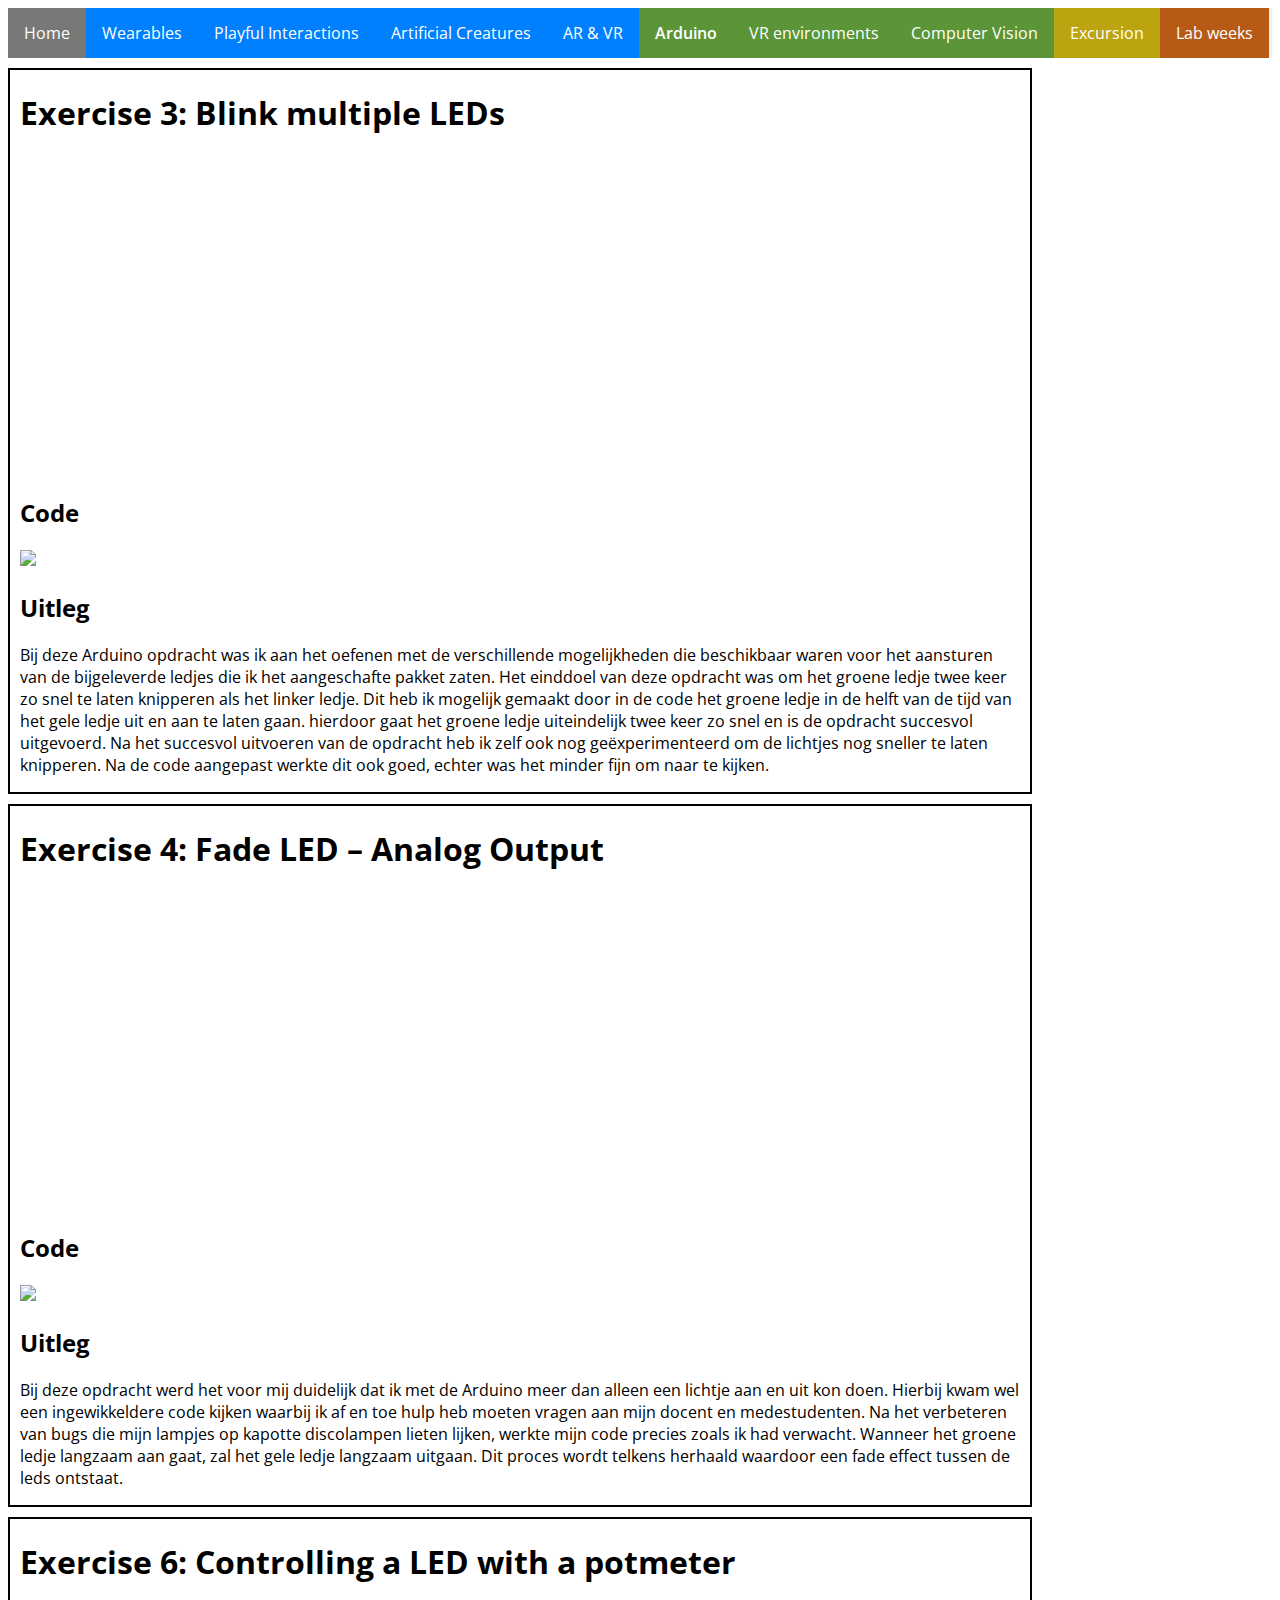
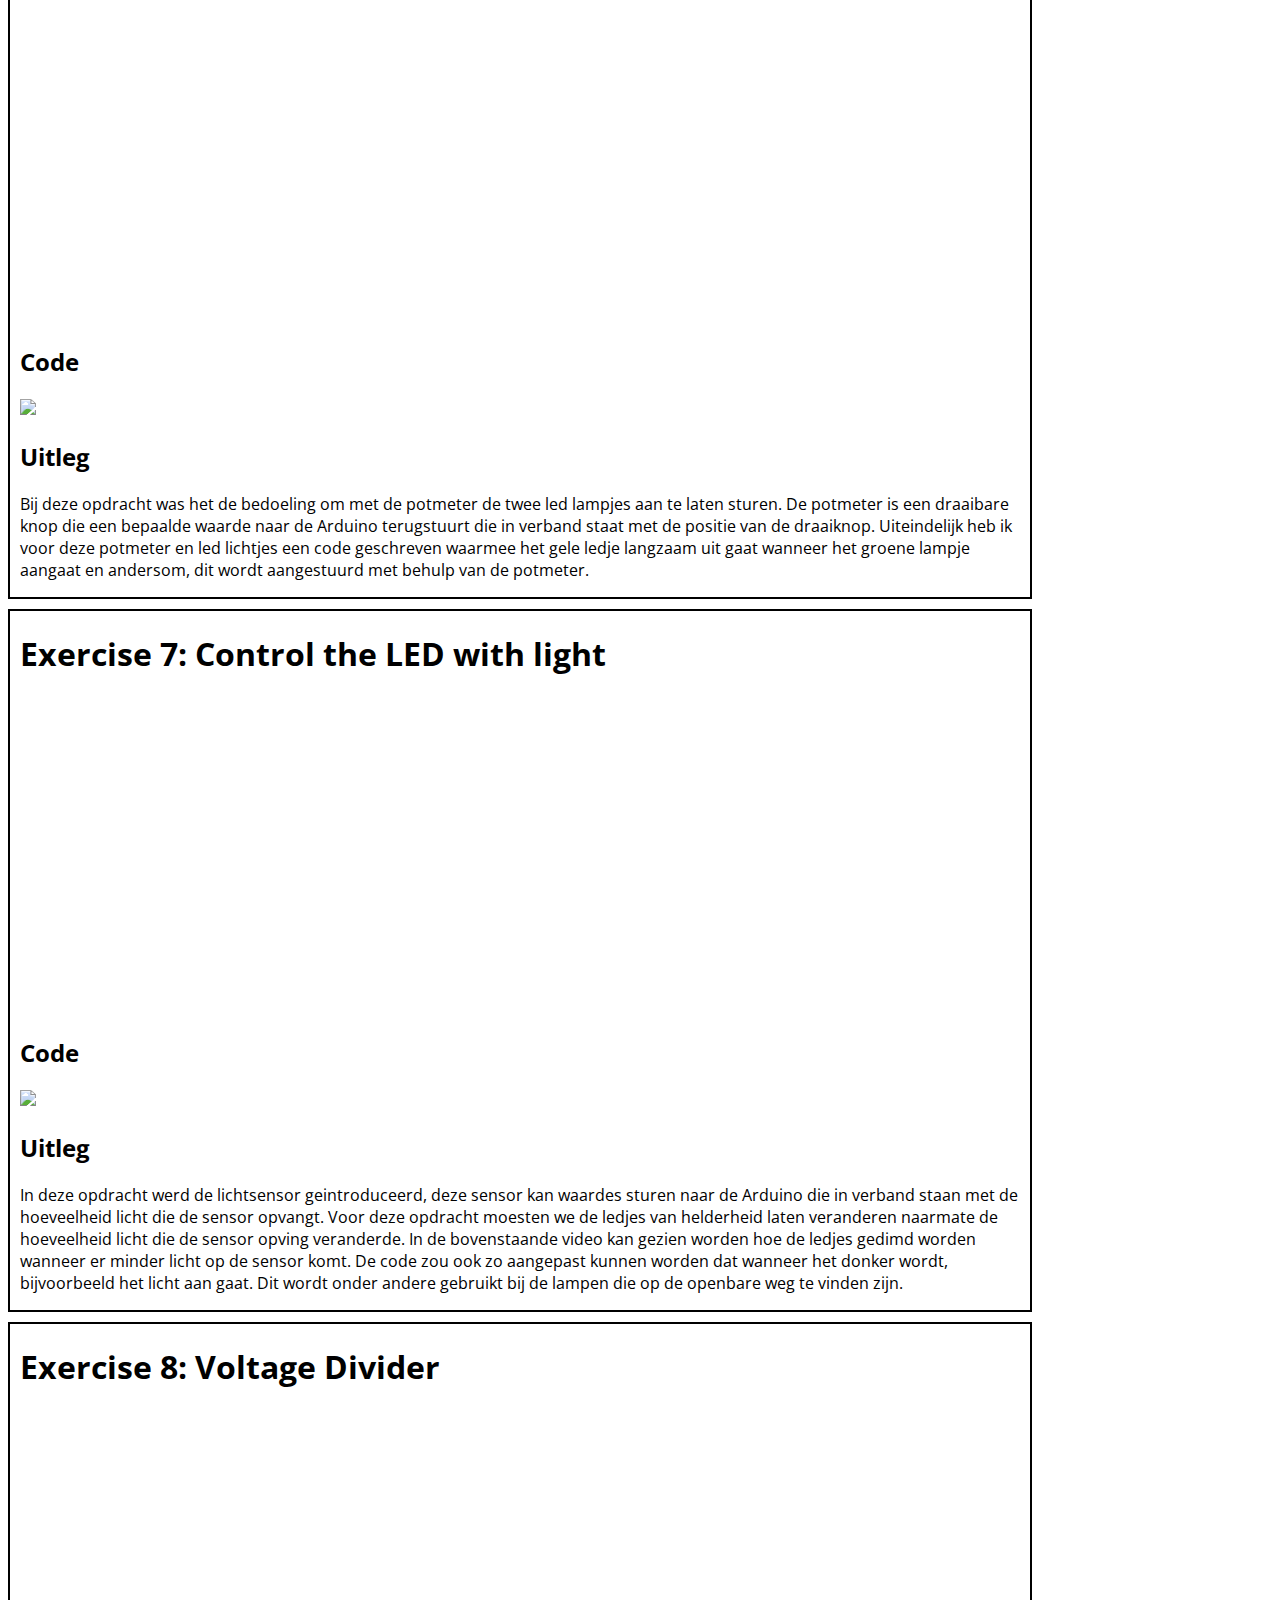
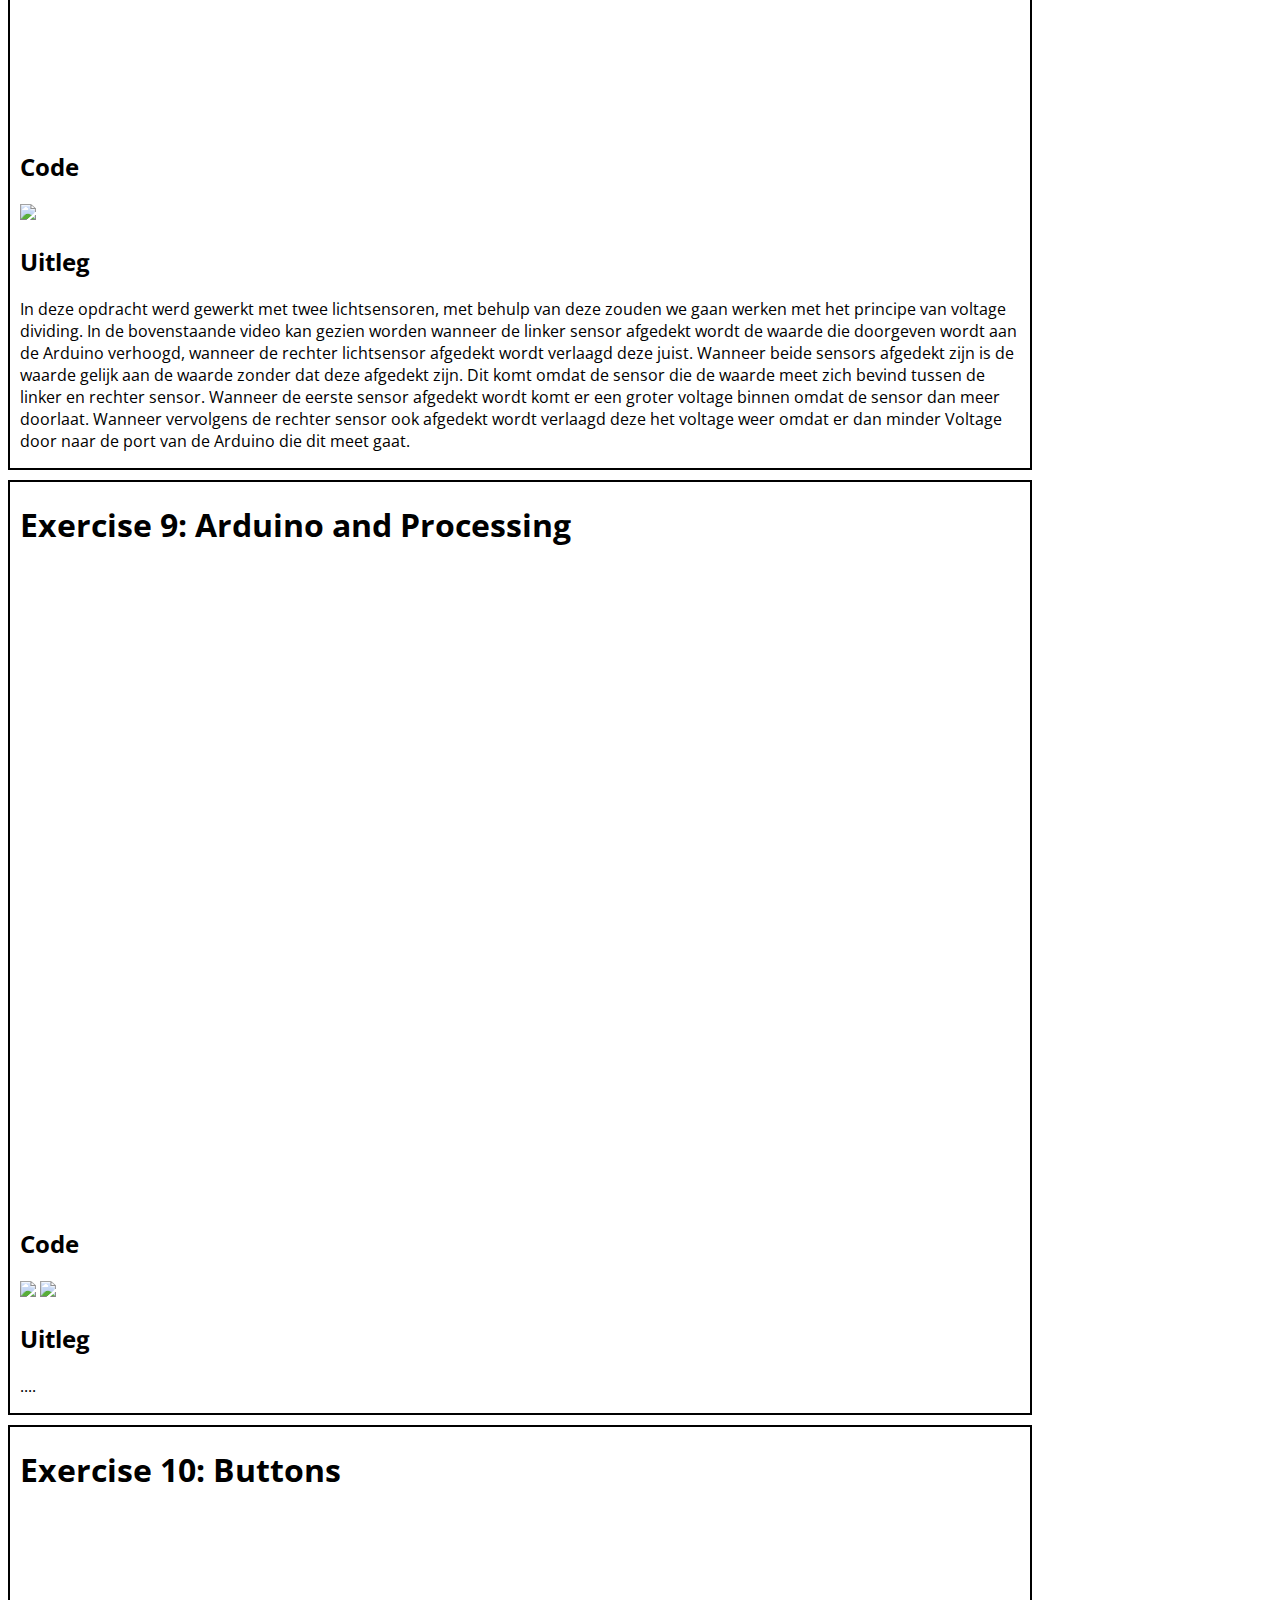
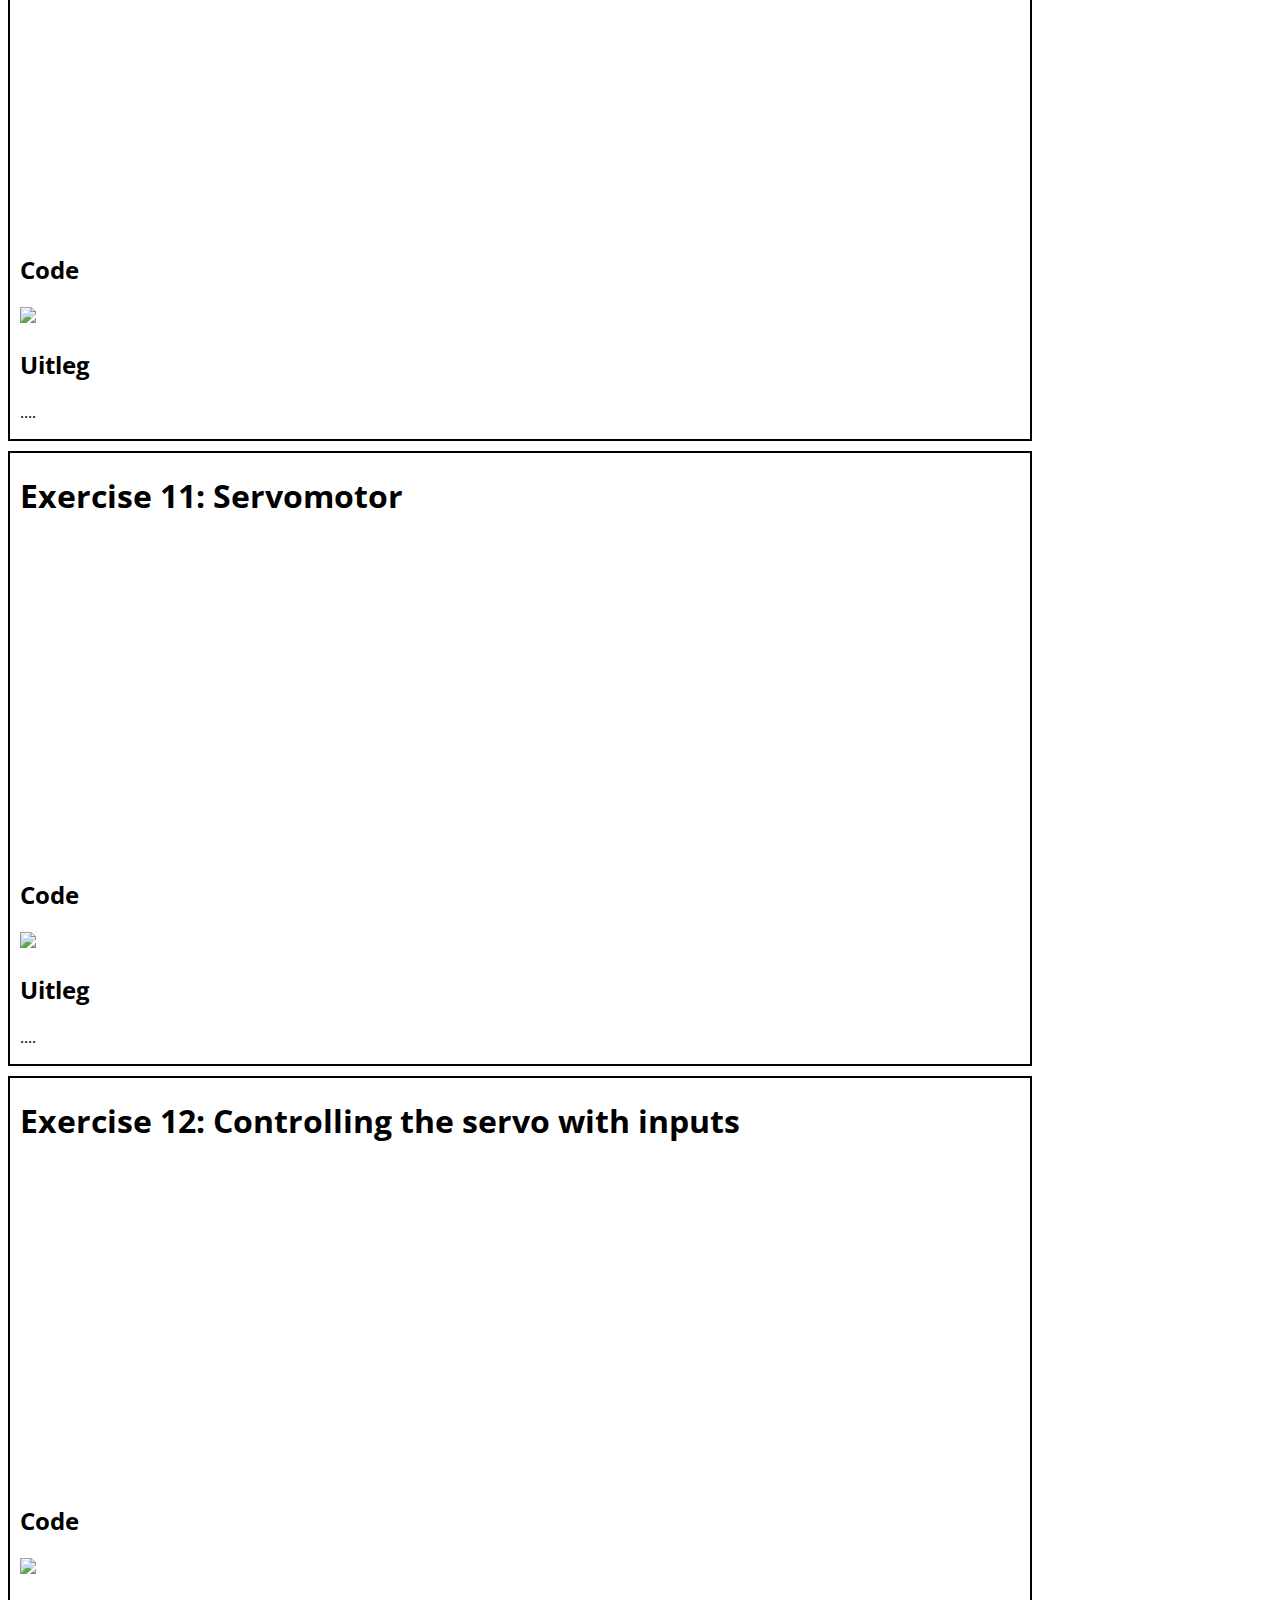
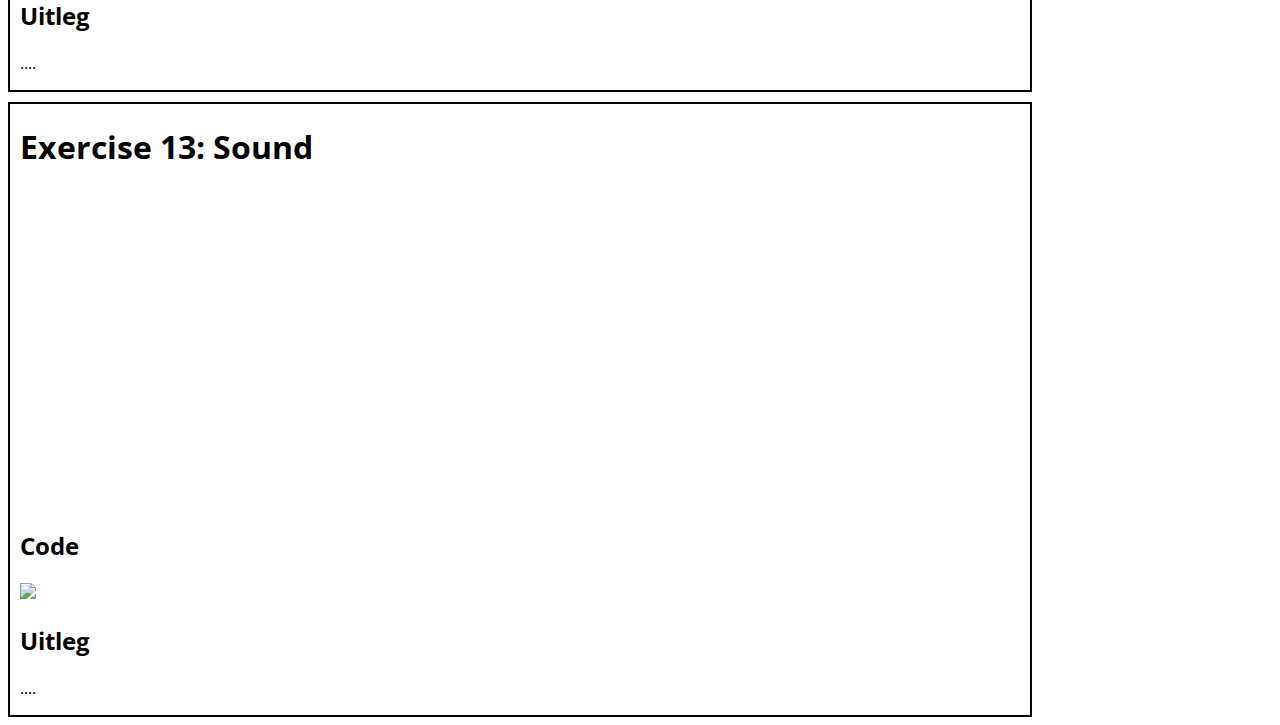
==== html/arduino.html @ d1bb3189 "Add files via upload" ====
<!DOCTYPE html>
<html>
	<head>
		<meta charset="utf-8"/>
		<title>Portfolio</title>
		<link rel="stylesheet" type="text/css" href="../css/style.css">
	</head>
	<body>
		<ul>
			<li><a class="grey" 		href="../index.html">Home</a></li>
			<li><a class="blue" 		href="wearables.html">Wearables</a></li>
			<li><a class="blue" 		href="">Playful Interactions</a></li>
			<li><a class="blue" 		href="">Artificial Creatures</a></li>
			<li><a class="blue" 		href="">AR &#38; VR</a></li>
			<li><a class="green active" href="arduino.html">Arduino</a></li>
			<li><a class="green" 		href="">VR environments</a></li>
			<li><a class="green"		href="">Computer Vision</a></li>
			<li><a class="yellow" 		href="">Excursion</a></li>
			<li><a class="orange" 		href="">Lab weeks</a></li>
		</ul>
		<div class="border">
			<h1>Exercise 3: Blink multiple LEDs</h1>
			<iframe width="560" height="315" src="https://www.youtube.com/embed/uGe00uDi2jI" frameborder="0" allow="accelerometer; autoplay; encrypted-media; gyroscope; picture-in-picture" allowfullscreen></iframe>
			<h2>Code</h2>
			<img src="../img/code/3c.png"/>
			<h2>Uitleg</h2>
			<p>Bij deze Arduino opdracht was ik aan het oefenen met de verschillende mogelijkheden die beschikbaar waren voor het aansturen van de bijgeleverde ledjes die ik het aangeschafte pakket zaten. Het einddoel van deze opdracht was om het groene ledje twee keer zo snel te laten knipperen als het linker ledje. Dit heb ik mogelijk gemaakt door in de code het groene ledje in de helft van de tijd van het gele ledje uit en aan te laten gaan. hierdoor gaat het groene ledje uiteindelijk twee keer zo snel en is de opdracht succesvol uitgevoerd. Na het succesvol uitvoeren van de opdracht heb ik zelf ook nog geëxperimenteerd om de lichtjes nog sneller te laten knipperen. Na de code aangepast werkte dit ook goed, echter was het minder fijn om naar te kijken.</p>
		</div>
		<div class="border">
			<h1>Exercise 4:	Fade LED – Analog Output</h1>
			<iframe width="560" height="315" src="https://www.youtube.com/embed/bzANX88QV-o" frameborder="0" allow="accelerometer; autoplay; encrypted-media; gyroscope; picture-in-picture" allowfullscreen></iframe>
			<h2>Code</h2>
			<img src="../img/code/4c.png"/>
			<h2>Uitleg</h2>
			<p>Bij deze opdracht werd het voor mij duidelijk dat ik met de Arduino meer dan alleen een lichtje aan en uit kon doen. Hierbij kwam wel een ingewikkeldere code kijken waarbij ik af en toe hulp heb moeten vragen aan mijn docent en medestudenten. Na het verbeteren van bugs die mijn lampjes op kapotte discolampen lieten lijken, werkte mijn code precies zoals ik had verwacht. Wanneer het groene ledje langzaam aan gaat, zal het gele ledje langzaam uitgaan. Dit proces wordt telkens herhaald waardoor een fade effect tussen de leds ontstaat.</p>
		</div>
		<div class="border">
			<h1>Exercise 6: Controlling a LED with a potmeter</h1>
			<iframe width="560" height="315" src="https://www.youtube.com/embed/63CITSGw6r4" frameborder="0" allow="accelerometer; autoplay; encrypted-media; gyroscope; picture-in-picture" allowfullscreen></iframe>
			<h2>Code</h2>
			<img src="../img/code/6c.png"/>
			<h2>Uitleg</h2>
			<p>Bij deze opdracht was het de bedoeling om met de potmeter de twee led lampjes aan te laten sturen. De potmeter is een draaibare knop die een bepaalde waarde naar de Arduino terugstuurt die in verband staat met de positie van de draaiknop. Uiteindelijk heb ik voor deze potmeter en led lichtjes een code geschreven waarmee het gele ledje langzaam uit gaat wanneer het groene lampje aangaat en andersom, dit wordt aangestuurd met behulp van de potmeter.</p>
		</div>
		<div class="border">
			<h1>Exercise 7: Control the LED with light</h1>
			<iframe width="560" height="315" src="https://www.youtube.com/embed/g6h_yLyynPk" frameborder="0" allow="accelerometer; autoplay; encrypted-media; gyroscope; picture-in-picture" allowfullscreen></iframe>
			<h2>Code</h2>
			<img src="../img/code/7.png"/>
			<h2>Uitleg</h2>
			<p>In deze opdracht werd de lichtsensor geintroduceerd, deze sensor kan waardes sturen naar de Arduino die in verband staan met de hoeveelheid licht die de sensor opvangt. Voor deze opdracht moesten we de ledjes van helderheid laten veranderen naarmate de hoeveelheid licht die de sensor opving veranderde. In de bovenstaande video kan gezien worden hoe de ledjes gedimd worden wanneer er minder licht op de sensor komt. De code zou ook zo aangepast kunnen worden dat wanneer het donker wordt, bijvoorbeeld het licht aan gaat. Dit wordt onder andere gebruikt bij de lampen die op de openbare weg te vinden zijn.</p>
		</div>
		<div class="border">
			<h1>Exercise 8: Voltage Divider</h1>
			<iframe width="560" height="315" src="https://www.youtube.com/embed/Ayo9-8z63j0" frameborder="0" allow="accelerometer; autoplay; encrypted-media; gyroscope; picture-in-picture" allowfullscreen></iframe>
			<h2>Code</h2>
			<img src="../img/code/8.png"/>
			<h2>Uitleg</h2>
			<p>In deze opdracht werd gewerkt met twee lichtsensoren, met behulp van deze zouden we gaan werken met het principe van voltage dividing. In de bovenstaande video kan gezien worden wanneer de linker sensor afgedekt wordt de waarde die doorgeven wordt aan de Arduino verhoogd, wanneer de rechter lichtsensor afgedekt wordt verlaagd deze juist. Wanneer beide sensors afgedekt zijn is de waarde gelijk aan de waarde zonder dat deze afgedekt zijn. Dit komt omdat de sensor die de waarde meet zich bevind tussen de linker en rechter sensor. Wanneer de eerste sensor afgedekt wordt komt er een groter voltage binnen omdat de sensor dan meer doorlaat. Wanneer vervolgens de rechter sensor ook afgedekt wordt verlaagd deze het voltage weer omdat er dan minder Voltage door naar de port van de Arduino die dit meet gaat.</p>
		</div>
		<div class="border">
			<h1>Exercise 9: Arduino and Processing</h1>
			<iframe width="560" height="315" src="https://www.youtube.com/embed/ijjM6R488FU" frameborder="0" allow="accelerometer; autoplay; encrypted-media; gyroscope; picture-in-picture" allowfullscreen></iframe>
			<iframe width="560" height="315" src="https://www.youtube.com/embed/10qIZ5vC-c8" frameborder="0" allow="accelerometer; autoplay; encrypted-media; gyroscope; picture-in-picture" allowfullscreen></iframe>
			<h2>Code</h2>
			<img src="../img/code/9.png"/>
			<img src="../img/code/9p.png"/>
			<h2>Uitleg</h2>
			<p>....</p>
		</div>
		<div class="border">
			<h1>Exercise 10: Buttons</h1>
			<iframe width="560" height="315" src="https://www.youtube.com/embed/t3nApcZNtMY" frameborder="0" allow="accelerometer; autoplay; encrypted-media; gyroscope; picture-in-picture" allowfullscreen></iframe>
			<h2>Code</h2>
			<img src="../img/code/10.png"/>
			<h2>Uitleg</h2>
			<p>....</p>
		</div>
		<div class="border">
			<h1>Exercise 11: Servomotor</h1>
			<iframe width="560" height="315" src="https://www.youtube.com/embed/HOWeSDj0ooE" frameborder="0" allow="accelerometer; autoplay; encrypted-media; gyroscope; picture-in-picture" allowfullscreen></iframe>
			<h2>Code</h2>
			<img src="../img/code/11.png"/>
			<h2>Uitleg</h2>
			<p>....</p>
		</div>
		<div class="border">
			<h1>Exercise 12: Controlling the servo with inputs</h1>
			<iframe width="560" height="315" src="https://www.youtube.com/embed/Ww_g1cqiQzg" frameborder="0" allow="accelerometer; autoplay; encrypted-media; gyroscope; picture-in-picture" allowfullscreen></iframe>
			<h2>Code</h2>
			<img src="../img/code/12.png"/>
			<h2>Uitleg</h2>
			<p>....</p>
		</div>
		<div class="border">
			<h1>Exercise 13: Sound</h1>
			<iframe width="560" height="315" src="https://www.youtube.com/embed/1-V8ASm0F60" frameborder="0" allow="accelerometer; autoplay; encrypted-media; gyroscope; picture-in-picture" allowfullscreen></iframe>
			<h2>Code</h2>
			<img src="../img/code/13.png"/>
			<h2>Uitleg</h2>
			<p>....</p>
		</div>
		
		
	</body>
</html>
---- css/style.css ----
@import url('https://fonts.googleapis.com/css?family=Open+Sans');
*{
	font-family: 'Open Sans', sans-serif;
}
ul{
	list-style-type: none;
	margin: 0;
	padding: 0;
	overflow: hidden;
	background-color: #f3f3f3;
}

li{
	float: left;
}
.grey{
	background-color: rgba(120, 120, 120, 1);
}
.blue{
	background-color: rgba(0, 128, 255, 1);
}
.green{
	background-color: rgba(92, 149, 55, 1);
}
.yellow{
	background-color: rgba(188, 163, 16, 1);
}
.orange{
	background-color: rgba(183, 90, 21, 1);
}
li a{
	display: block;
	color: white;
	text-align: center;
	padding: 14px 16px;
	text-decoration: none;
}

li a:hover{
	text-decoration: underline;
}

li a.active{
	font-weight: 600;
}


.border{
	margin-top:10px;
	border: 2px solid black;
	max-width: 1000px;
	padding-left: 10px;
	padding-right: 10px;
}
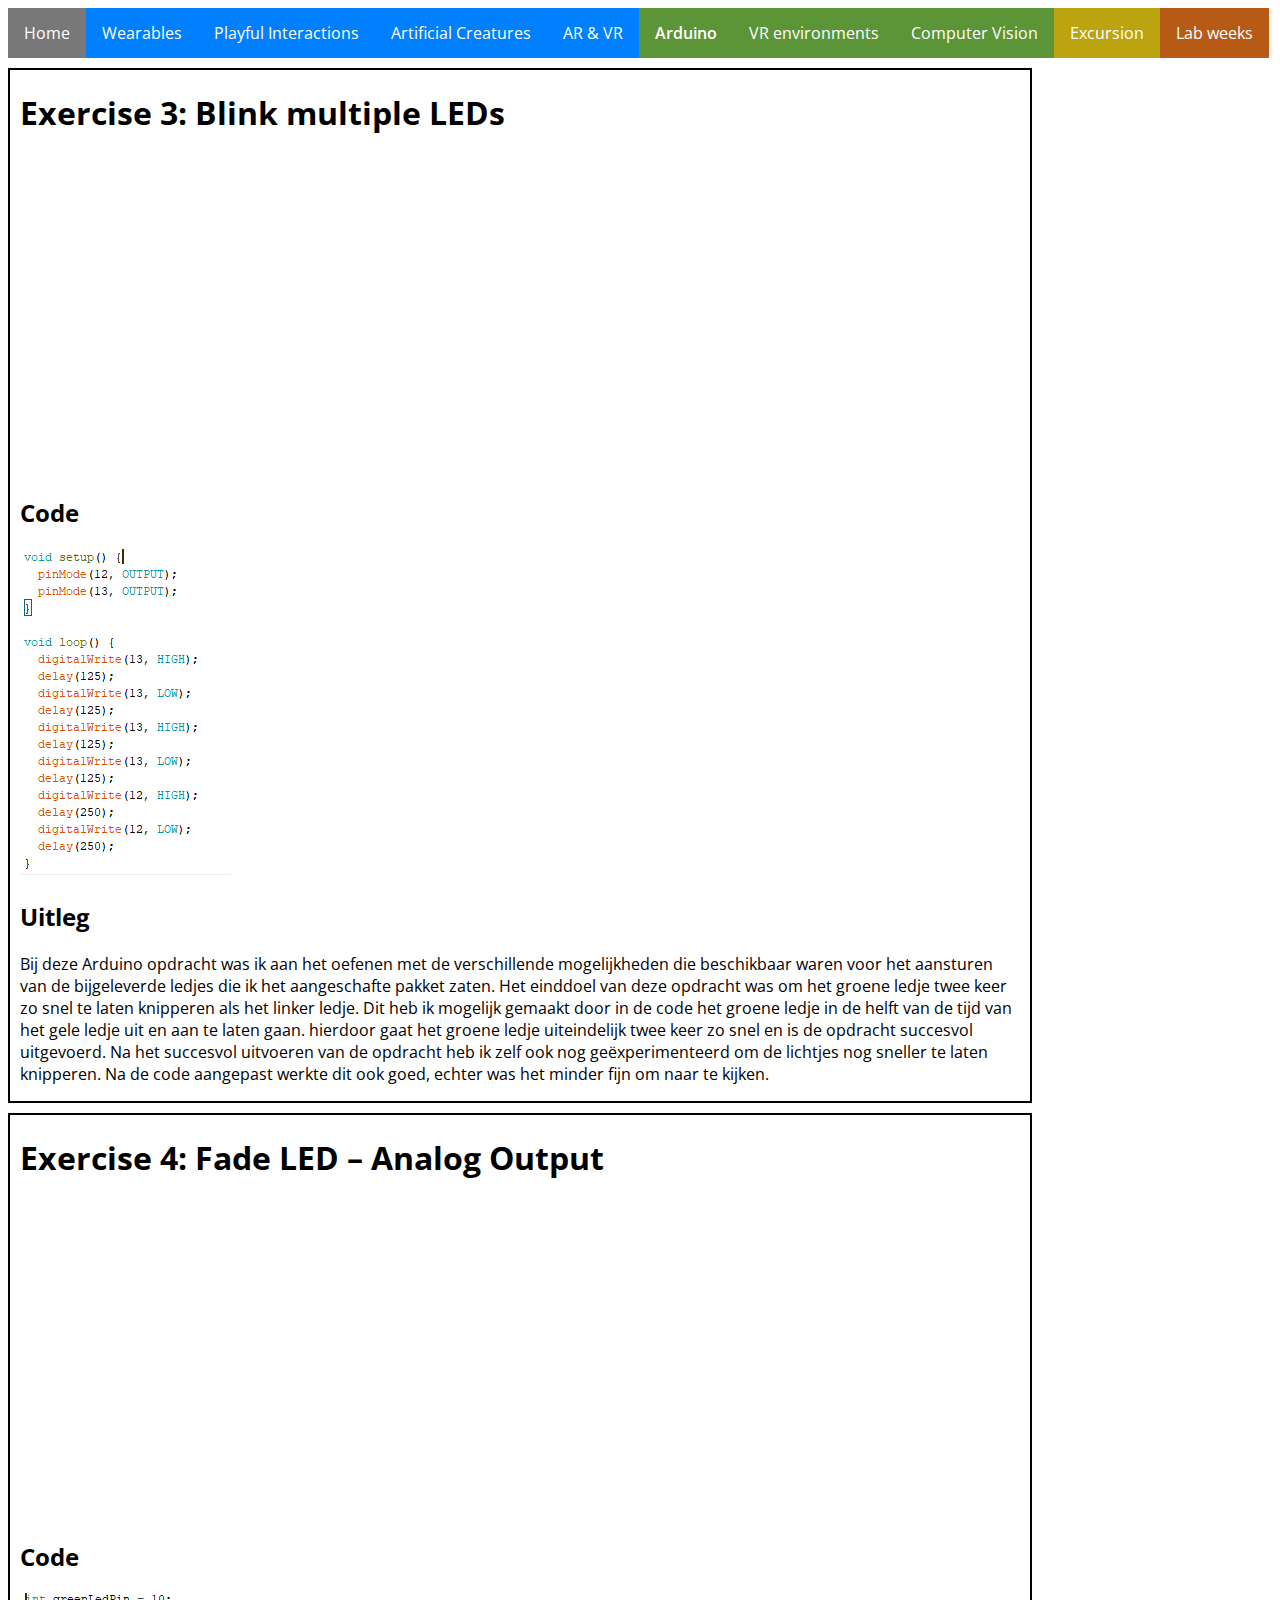
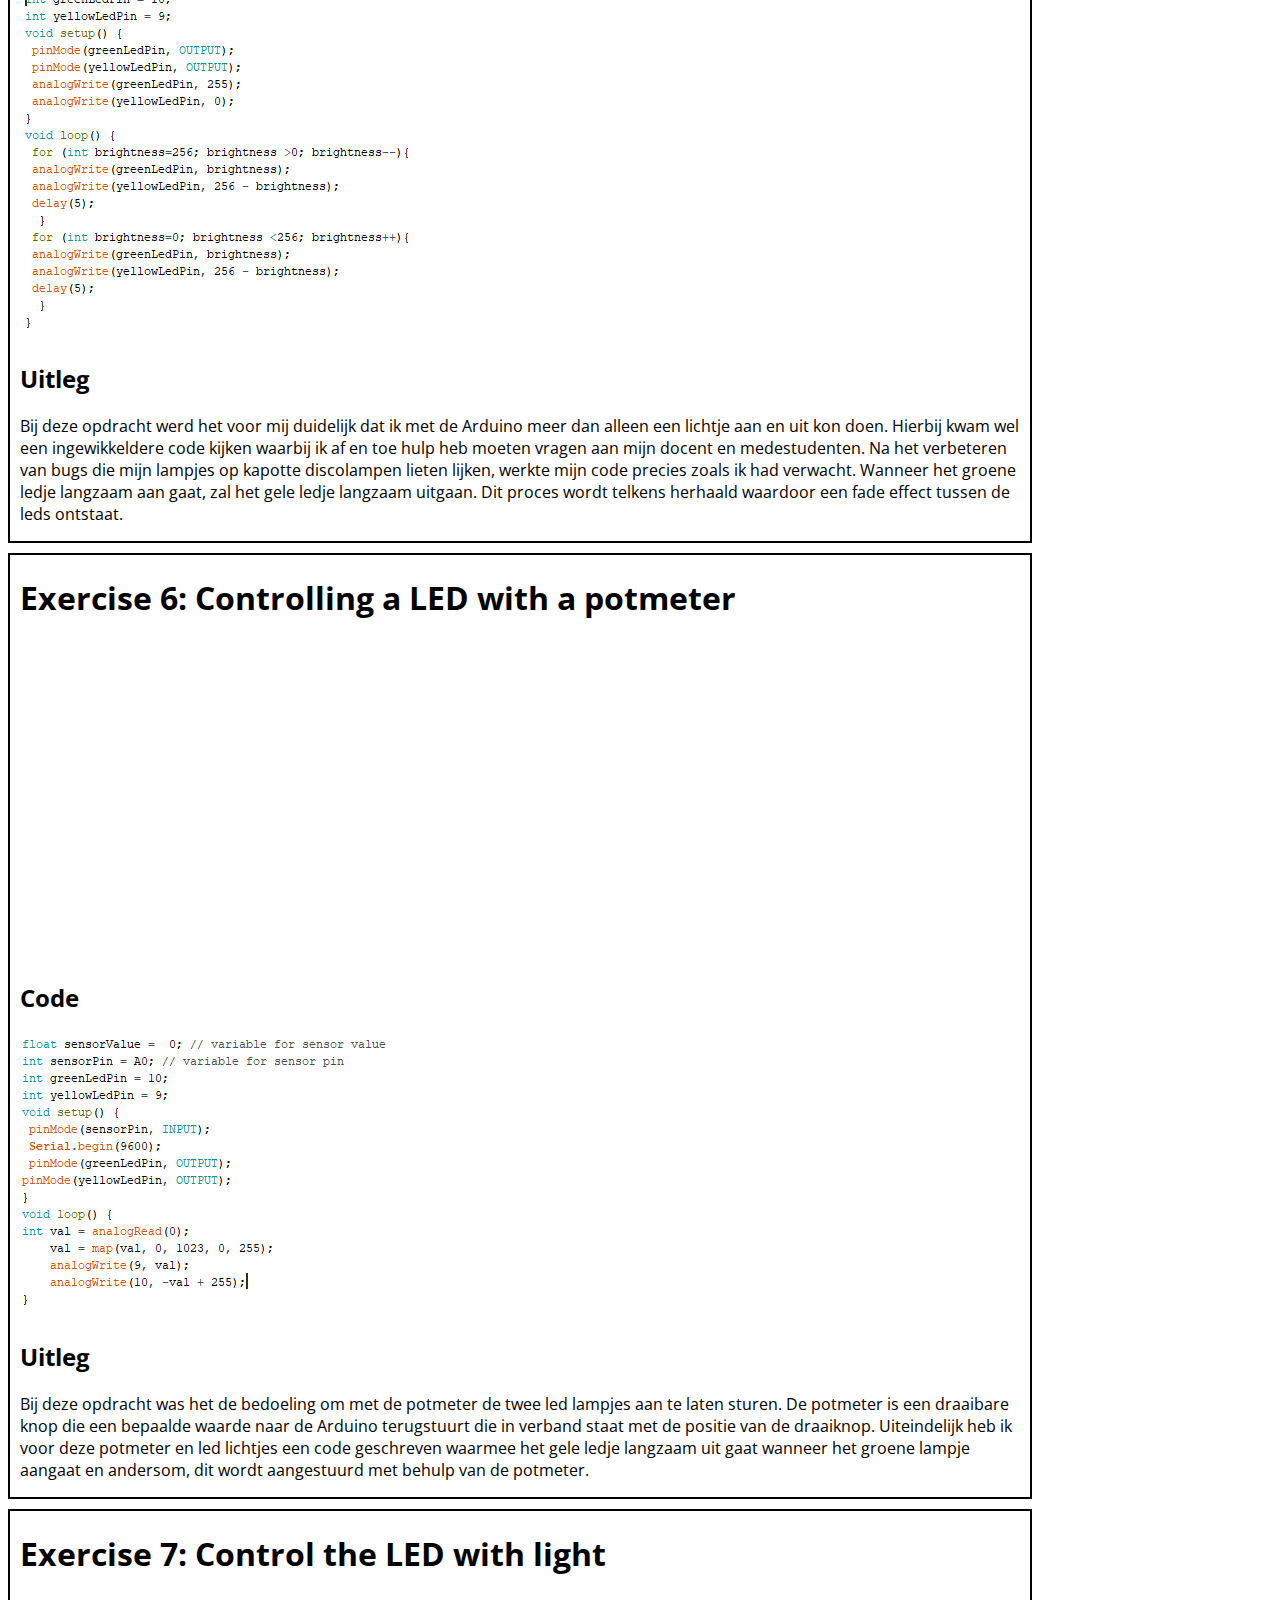
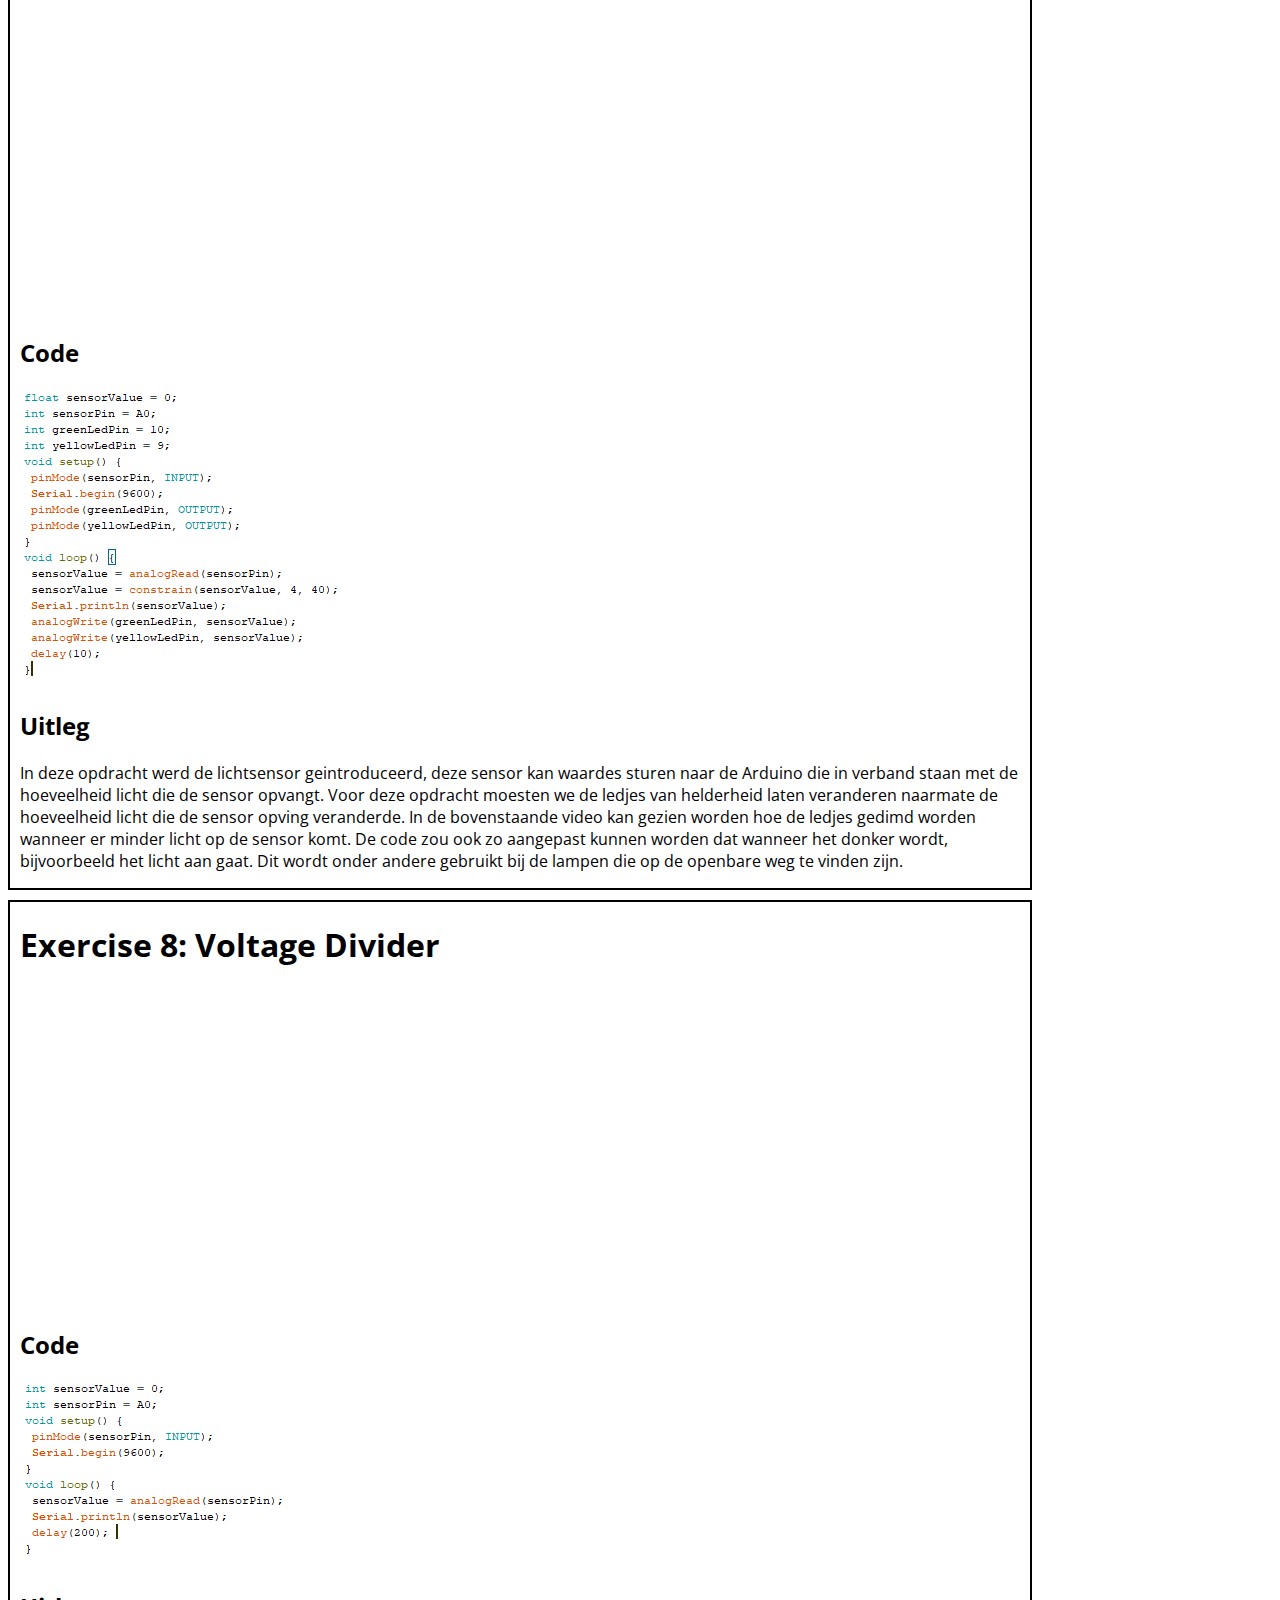
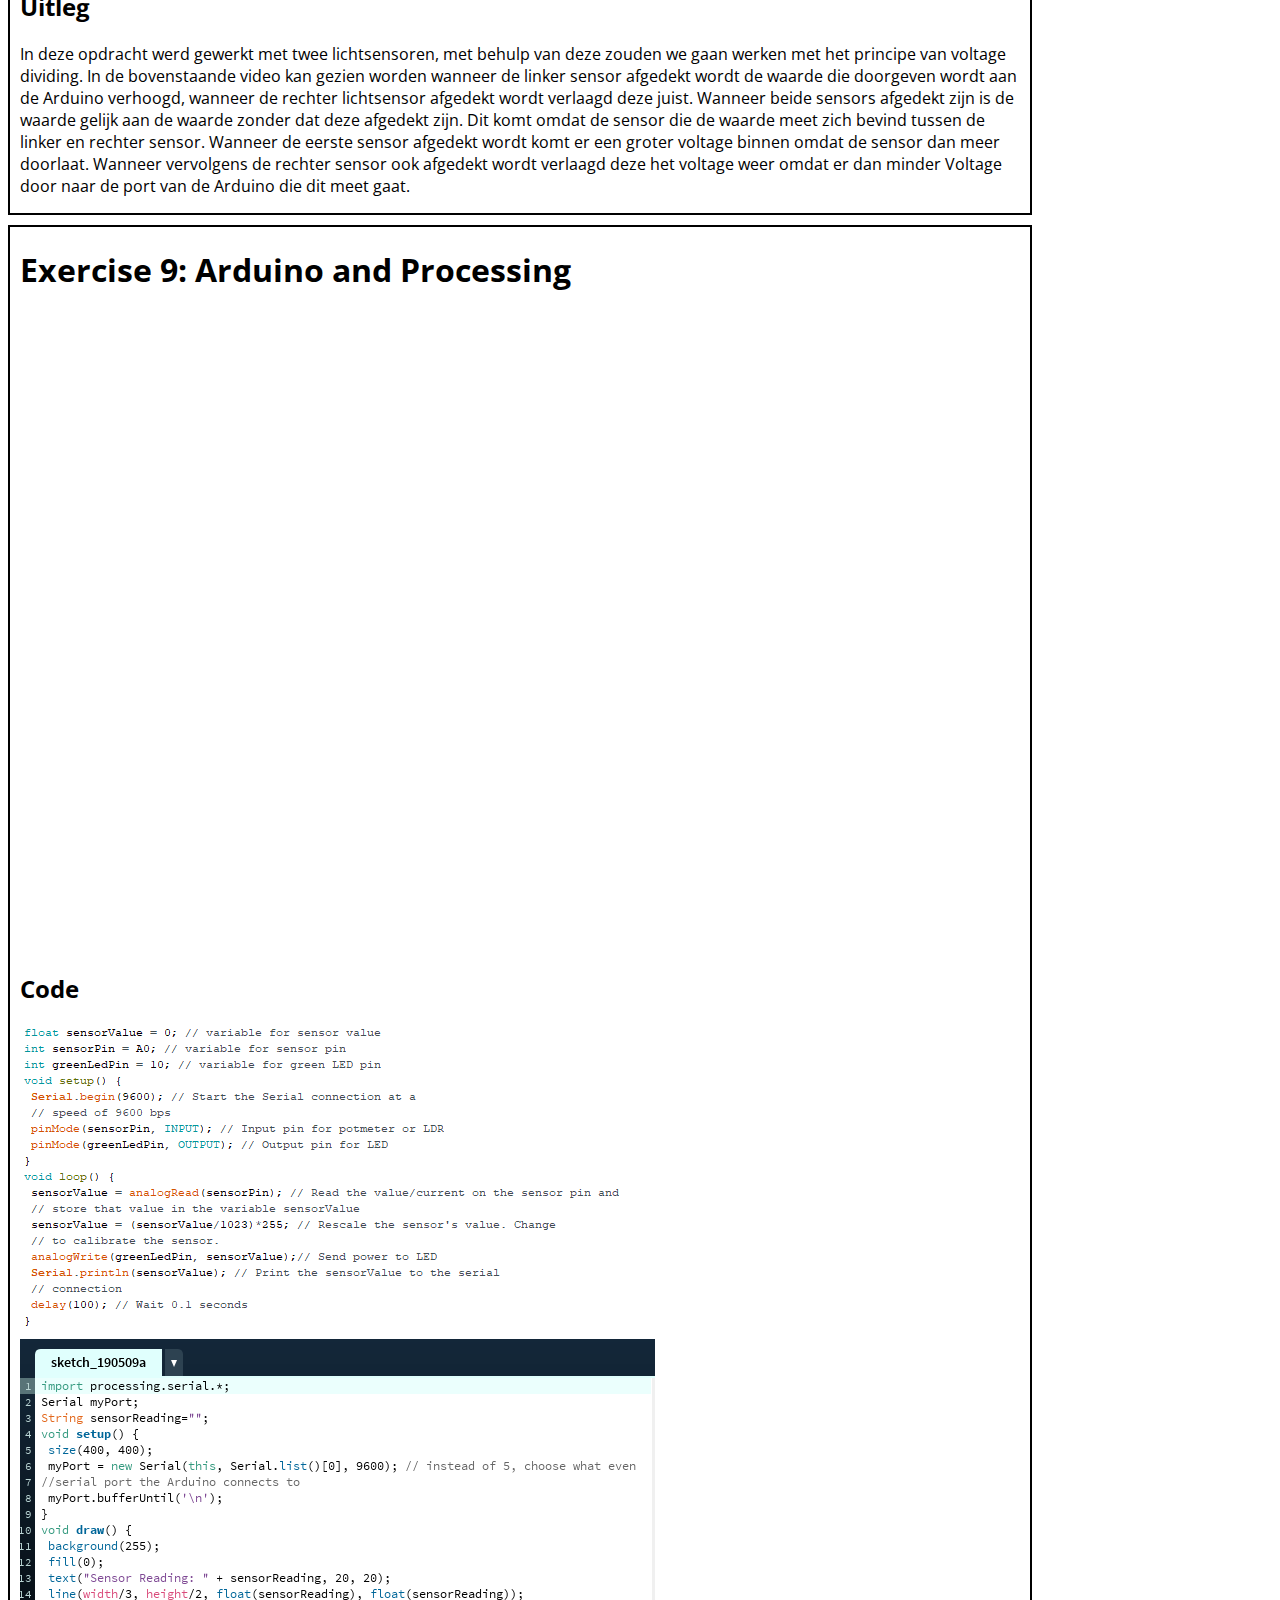
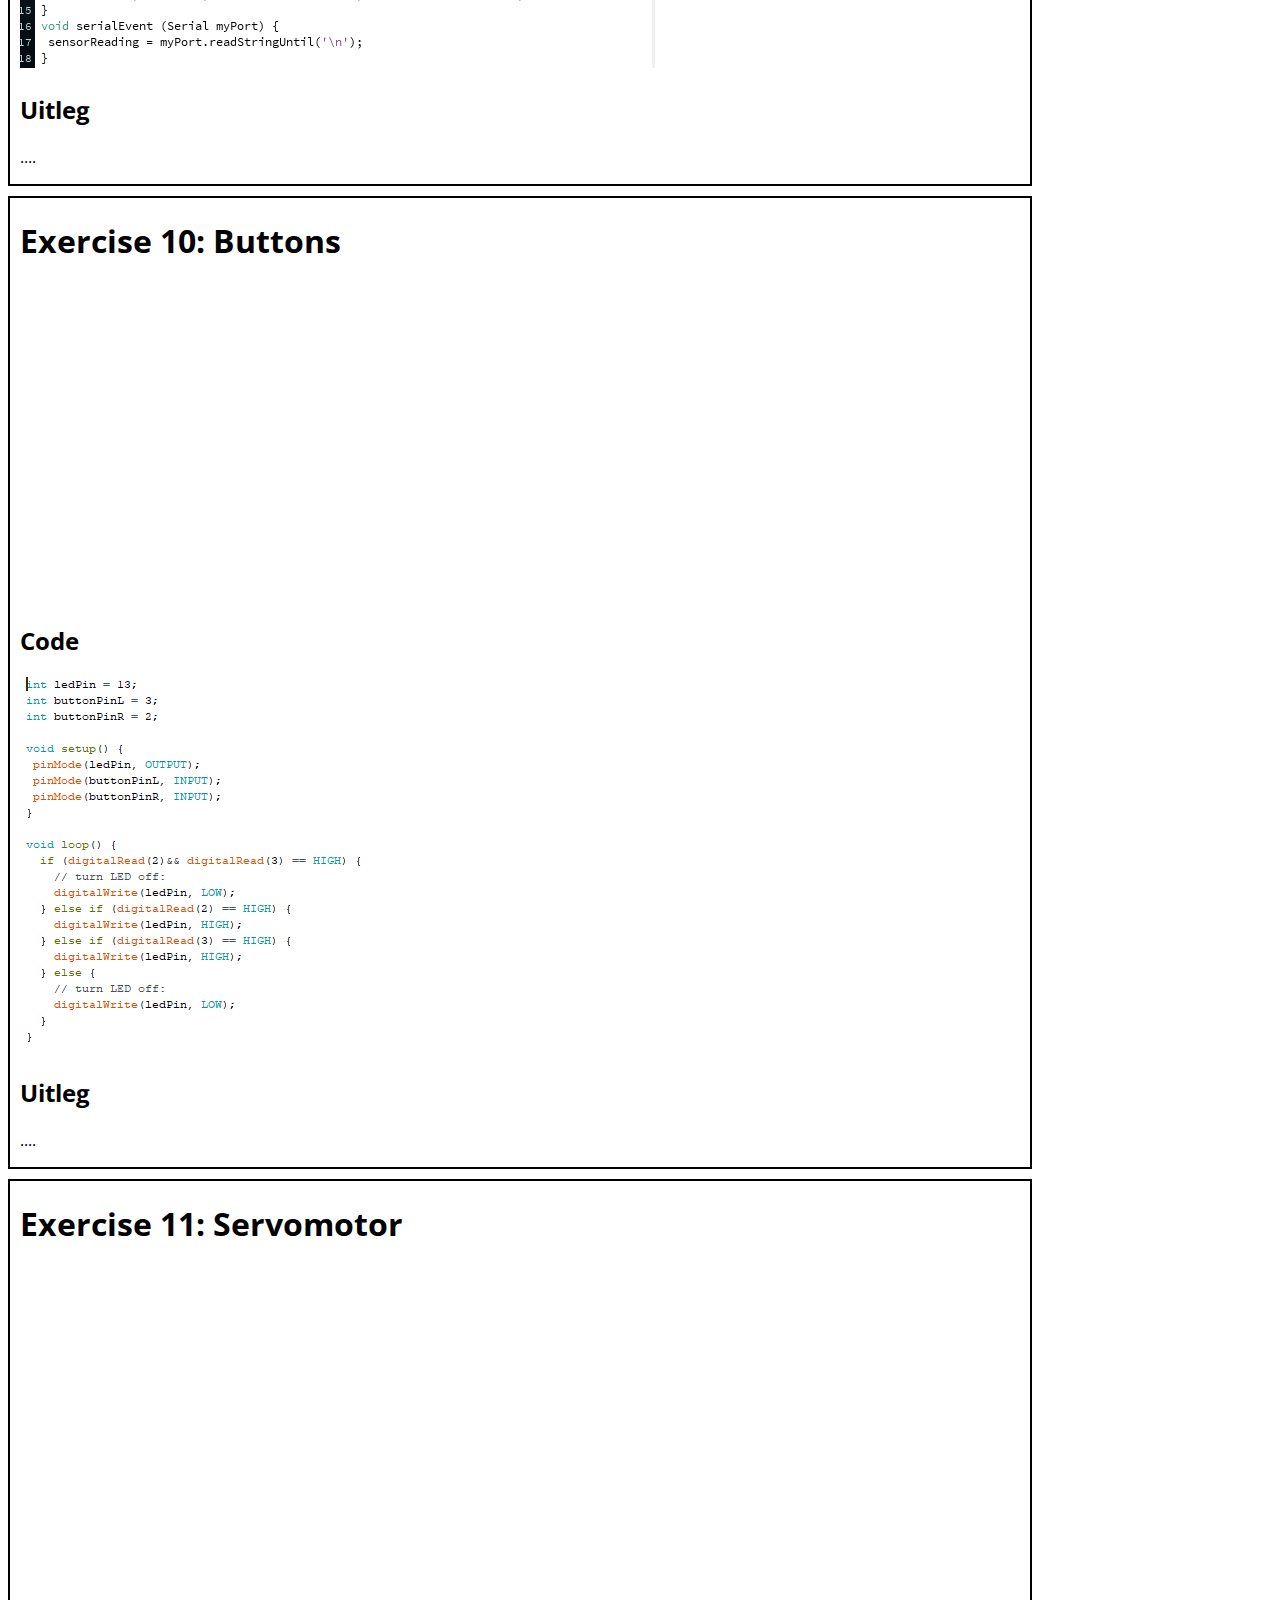
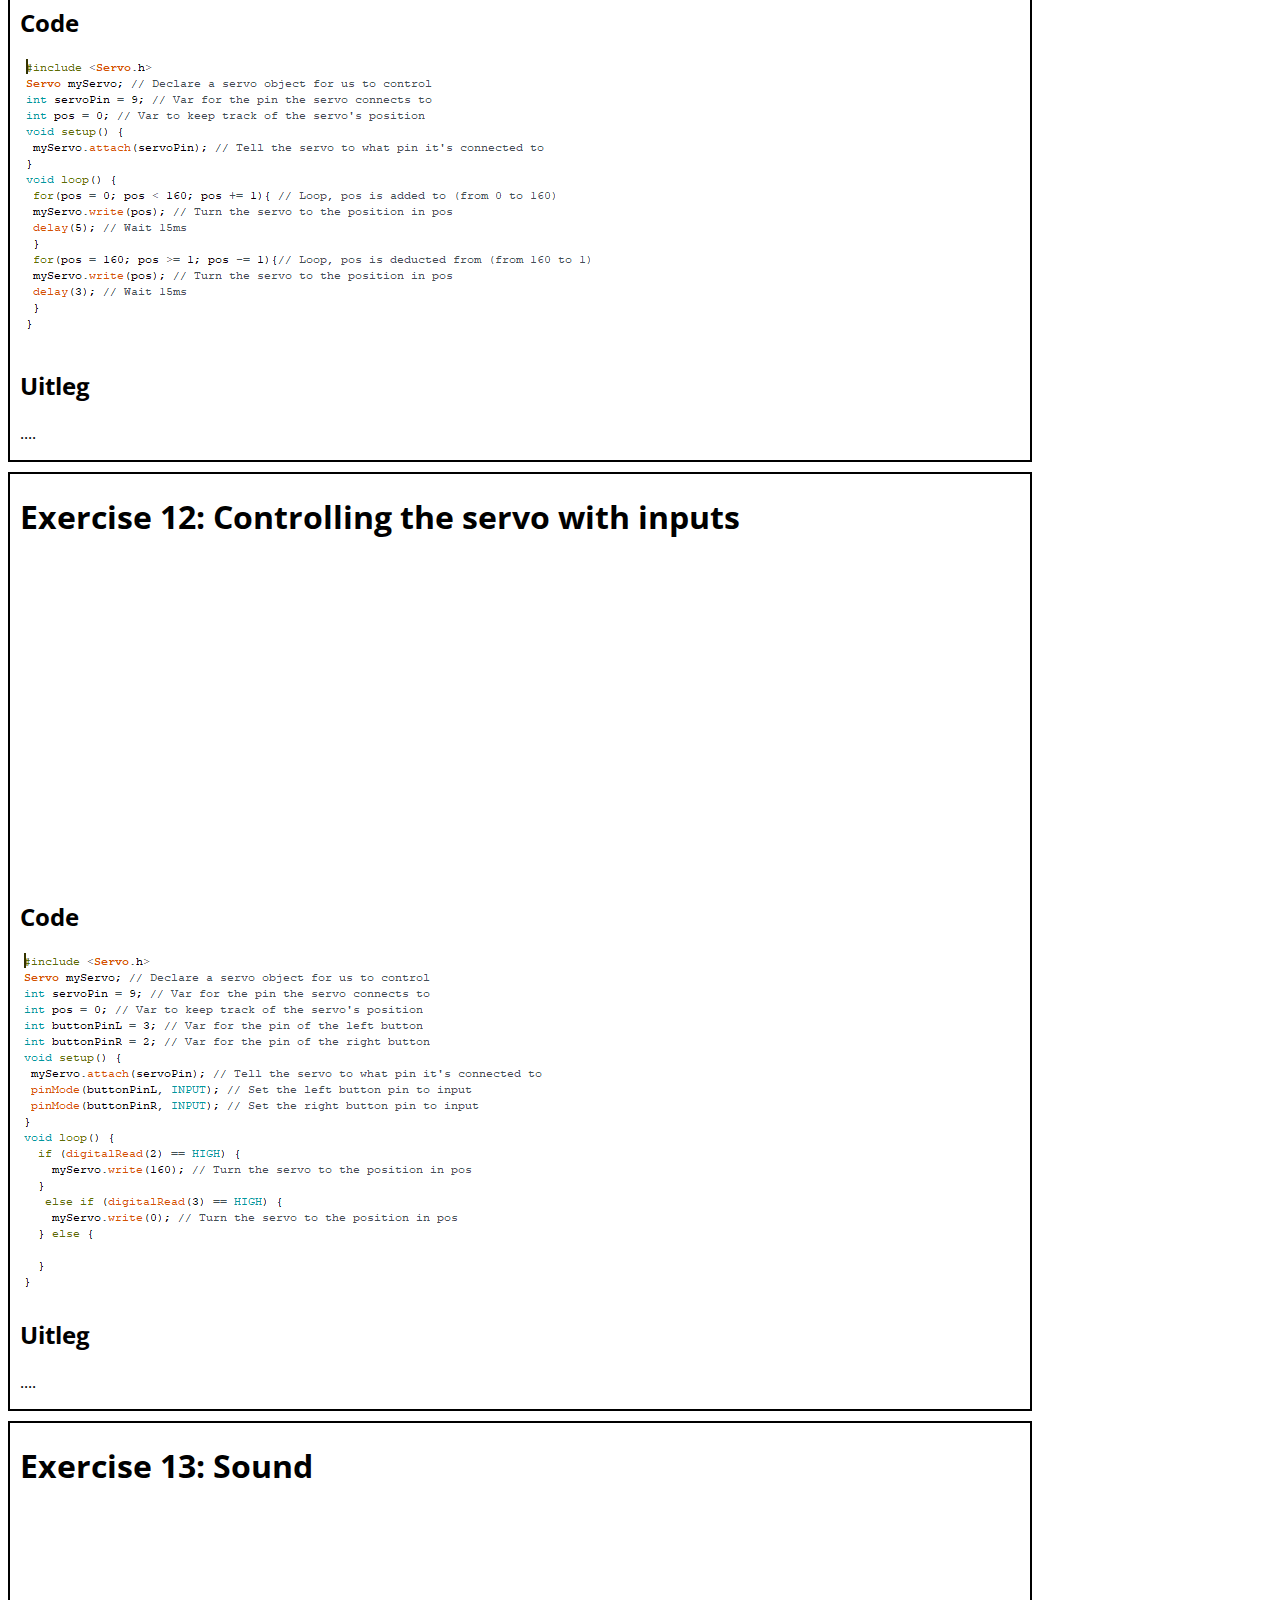
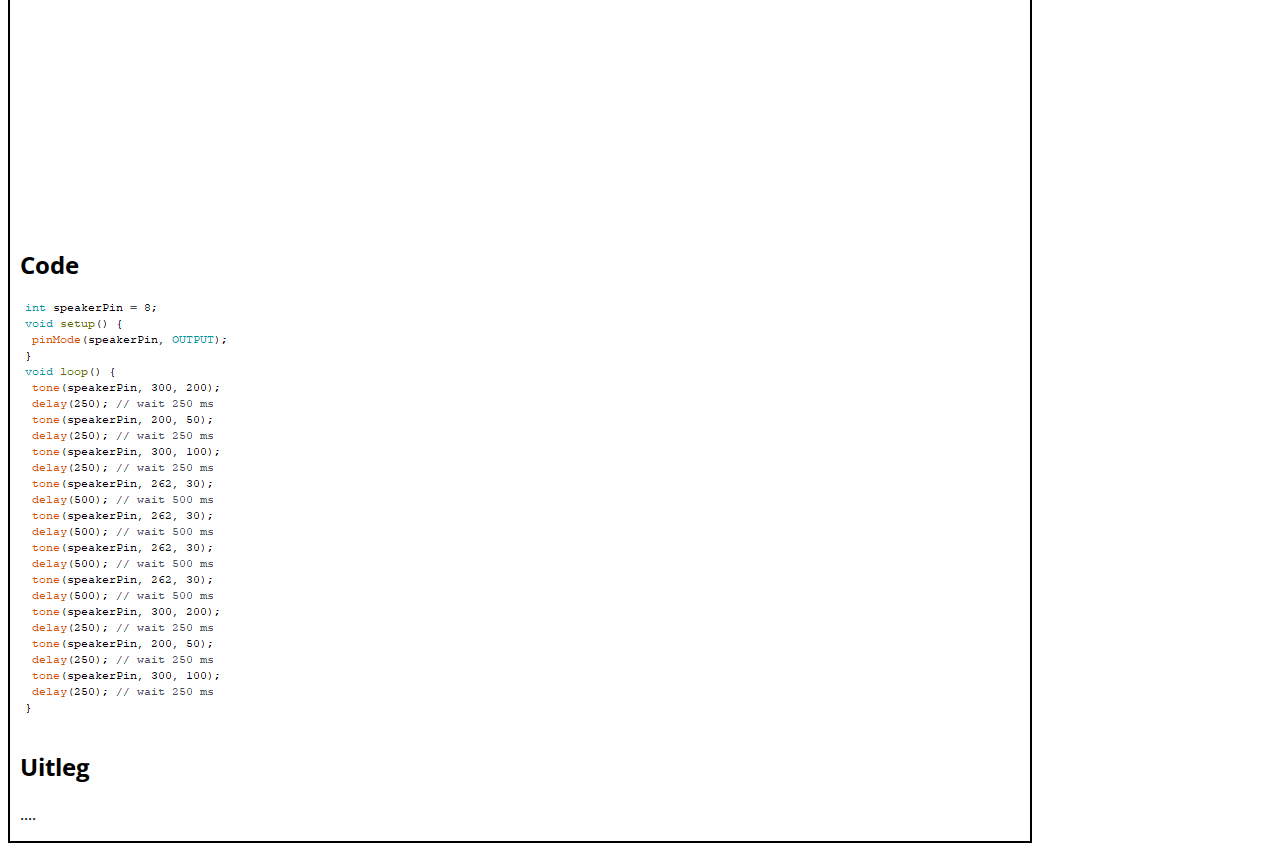
==== commit 00bfa69c: "Add files via upload" ====
--- a/html/arduino.html
+++ b/html/arduino.html
@@ -22,7 +22,7 @@
 			<h1>Exercise 3: Blink multiple LEDs</h1>
 			<iframe width="560" height="315" src="https://www.youtube.com/embed/uGe00uDi2jI" frameborder="0" allow="accelerometer; autoplay; encrypted-media; gyroscope; picture-in-picture" allowfullscreen></iframe>
 			<h2>Code</h2>
-			<img src="../img/code/3c.png"/>
+			<img src="../img/code/3c.PNG"/>
 			<h2>Uitleg</h2>
 			<p>Bij deze Arduino opdracht was ik aan het oefenen met de verschillende mogelijkheden die beschikbaar waren voor het aansturen van de bijgeleverde ledjes die ik het aangeschafte pakket zaten. Het einddoel van deze opdracht was om het groene ledje twee keer zo snel te laten knipperen als het linker ledje. Dit heb ik mogelijk gemaakt door in de code het groene ledje in de helft van de tijd van het gele ledje uit en aan te laten gaan. hierdoor gaat het groene ledje uiteindelijk twee keer zo snel en is de opdracht succesvol uitgevoerd. Na het succesvol uitvoeren van de opdracht heb ik zelf ook nog geëxperimenteerd om de lichtjes nog sneller te laten knipperen. Na de code aangepast werkte dit ook goed, echter was het minder fijn om naar te kijken.</p>
 		</div>
@@ -30,7 +30,7 @@
 			<h1>Exercise 4:	Fade LED – Analog Output</h1>
 			<iframe width="560" height="315" src="https://www.youtube.com/embed/bzANX88QV-o" frameborder="0" allow="accelerometer; autoplay; encrypted-media; gyroscope; picture-in-picture" allowfullscreen></iframe>
 			<h2>Code</h2>
-			<img src="../img/code/4c.png"/>
+			<img src="../img/code/4c.PNG"/>
 			<h2>Uitleg</h2>
 			<p>Bij deze opdracht werd het voor mij duidelijk dat ik met de Arduino meer dan alleen een lichtje aan en uit kon doen. Hierbij kwam wel een ingewikkeldere code kijken waarbij ik af en toe hulp heb moeten vragen aan mijn docent en medestudenten. Na het verbeteren van bugs die mijn lampjes op kapotte discolampen lieten lijken, werkte mijn code precies zoals ik had verwacht. Wanneer het groene ledje langzaam aan gaat, zal het gele ledje langzaam uitgaan. Dit proces wordt telkens herhaald waardoor een fade effect tussen de leds ontstaat.</p>
 		</div>
@@ -38,7 +38,7 @@
 			<h1>Exercise 6: Controlling a LED with a potmeter</h1>
 			<iframe width="560" height="315" src="https://www.youtube.com/embed/63CITSGw6r4" frameborder="0" allow="accelerometer; autoplay; encrypted-media; gyroscope; picture-in-picture" allowfullscreen></iframe>
 			<h2>Code</h2>
-			<img src="../img/code/6c.png"/>
+			<img src="../img/code/6c.PNG"/>
 			<h2>Uitleg</h2>
 			<p>Bij deze opdracht was het de bedoeling om met de potmeter de twee led lampjes aan te laten sturen. De potmeter is een draaibare knop die een bepaalde waarde naar de Arduino terugstuurt die in verband staat met de positie van de draaiknop. Uiteindelijk heb ik voor deze potmeter en led lichtjes een code geschreven waarmee het gele ledje langzaam uit gaat wanneer het groene lampje aangaat en andersom, dit wordt aangestuurd met behulp van de potmeter.</p>
 		</div>
@@ -46,7 +46,7 @@
 			<h1>Exercise 7: Control the LED with light</h1>
 			<iframe width="560" height="315" src="https://www.youtube.com/embed/g6h_yLyynPk" frameborder="0" allow="accelerometer; autoplay; encrypted-media; gyroscope; picture-in-picture" allowfullscreen></iframe>
 			<h2>Code</h2>
-			<img src="../img/code/7.png"/>
+			<img src="../img/code/7.PNG"/>
 			<h2>Uitleg</h2>
 			<p>In deze opdracht werd de lichtsensor geintroduceerd, deze sensor kan waardes sturen naar de Arduino die in verband staan met de hoeveelheid licht die de sensor opvangt. Voor deze opdracht moesten we de ledjes van helderheid laten veranderen naarmate de hoeveelheid licht die de sensor opving veranderde. In de bovenstaande video kan gezien worden hoe de ledjes gedimd worden wanneer er minder licht op de sensor komt. De code zou ook zo aangepast kunnen worden dat wanneer het donker wordt, bijvoorbeeld het licht aan gaat. Dit wordt onder andere gebruikt bij de lampen die op de openbare weg te vinden zijn.</p>
 		</div>
@@ -54,7 +54,7 @@
 			<h1>Exercise 8: Voltage Divider</h1>
 			<iframe width="560" height="315" src="https://www.youtube.com/embed/Ayo9-8z63j0" frameborder="0" allow="accelerometer; autoplay; encrypted-media; gyroscope; picture-in-picture" allowfullscreen></iframe>
 			<h2>Code</h2>
-			<img src="../img/code/8.png"/>
+			<img src="../img/code/8.PNG"/>
 			<h2>Uitleg</h2>
 			<p>In deze opdracht werd gewerkt met twee lichtsensoren, met behulp van deze zouden we gaan werken met het principe van voltage dividing. In de bovenstaande video kan gezien worden wanneer de linker sensor afgedekt wordt de waarde die doorgeven wordt aan de Arduino verhoogd, wanneer de rechter lichtsensor afgedekt wordt verlaagd deze juist. Wanneer beide sensors afgedekt zijn is de waarde gelijk aan de waarde zonder dat deze afgedekt zijn. Dit komt omdat de sensor die de waarde meet zich bevind tussen de linker en rechter sensor. Wanneer de eerste sensor afgedekt wordt komt er een groter voltage binnen omdat de sensor dan meer doorlaat. Wanneer vervolgens de rechter sensor ook afgedekt wordt verlaagd deze het voltage weer omdat er dan minder Voltage door naar de port van de Arduino die dit meet gaat.</p>
 		</div>
@@ -63,8 +63,8 @@
 			<iframe width="560" height="315" src="https://www.youtube.com/embed/ijjM6R488FU" frameborder="0" allow="accelerometer; autoplay; encrypted-media; gyroscope; picture-in-picture" allowfullscreen></iframe>
 			<iframe width="560" height="315" src="https://www.youtube.com/embed/10qIZ5vC-c8" frameborder="0" allow="accelerometer; autoplay; encrypted-media; gyroscope; picture-in-picture" allowfullscreen></iframe>
 			<h2>Code</h2>
-			<img src="../img/code/9.png"/>
-			<img src="../img/code/9p.png"/>
+			<img src="../img/code/9.PNG"/>
+			<img src="../img/code/9p.PNG"/>
 			<h2>Uitleg</h2>
 			<p>....</p>
 		</div>
@@ -72,7 +72,7 @@
 			<h1>Exercise 10: Buttons</h1>
 			<iframe width="560" height="315" src="https://www.youtube.com/embed/t3nApcZNtMY" frameborder="0" allow="accelerometer; autoplay; encrypted-media; gyroscope; picture-in-picture" allowfullscreen></iframe>
 			<h2>Code</h2>
-			<img src="../img/code/10.png"/>
+			<img src="../img/code/10.PNG"/>
 			<h2>Uitleg</h2>
 			<p>....</p>
 		</div>
@@ -80,7 +80,7 @@
 			<h1>Exercise 11: Servomotor</h1>
 			<iframe width="560" height="315" src="https://www.youtube.com/embed/HOWeSDj0ooE" frameborder="0" allow="accelerometer; autoplay; encrypted-media; gyroscope; picture-in-picture" allowfullscreen></iframe>
 			<h2>Code</h2>
-			<img src="../img/code/11.png"/>
+			<img src="../img/code/11.PNG"/>
 			<h2>Uitleg</h2>
 			<p>....</p>
 		</div>
@@ -88,7 +88,7 @@
 			<h1>Exercise 12: Controlling the servo with inputs</h1>
 			<iframe width="560" height="315" src="https://www.youtube.com/embed/Ww_g1cqiQzg" frameborder="0" allow="accelerometer; autoplay; encrypted-media; gyroscope; picture-in-picture" allowfullscreen></iframe>
 			<h2>Code</h2>
-			<img src="../img/code/12.png"/>
+			<img src="../img/code/12.PNG"/>
 			<h2>Uitleg</h2>
 			<p>....</p>
 		</div>
@@ -96,7 +96,7 @@
 			<h1>Exercise 13: Sound</h1>
 			<iframe width="560" height="315" src="https://www.youtube.com/embed/1-V8ASm0F60" frameborder="0" allow="accelerometer; autoplay; encrypted-media; gyroscope; picture-in-picture" allowfullscreen></iframe>
 			<h2>Code</h2>
-			<img src="../img/code/13.png"/>
+			<img src="../img/code/13.PNG"/>
 			<h2>Uitleg</h2>
 			<p>....</p>
 		</div>
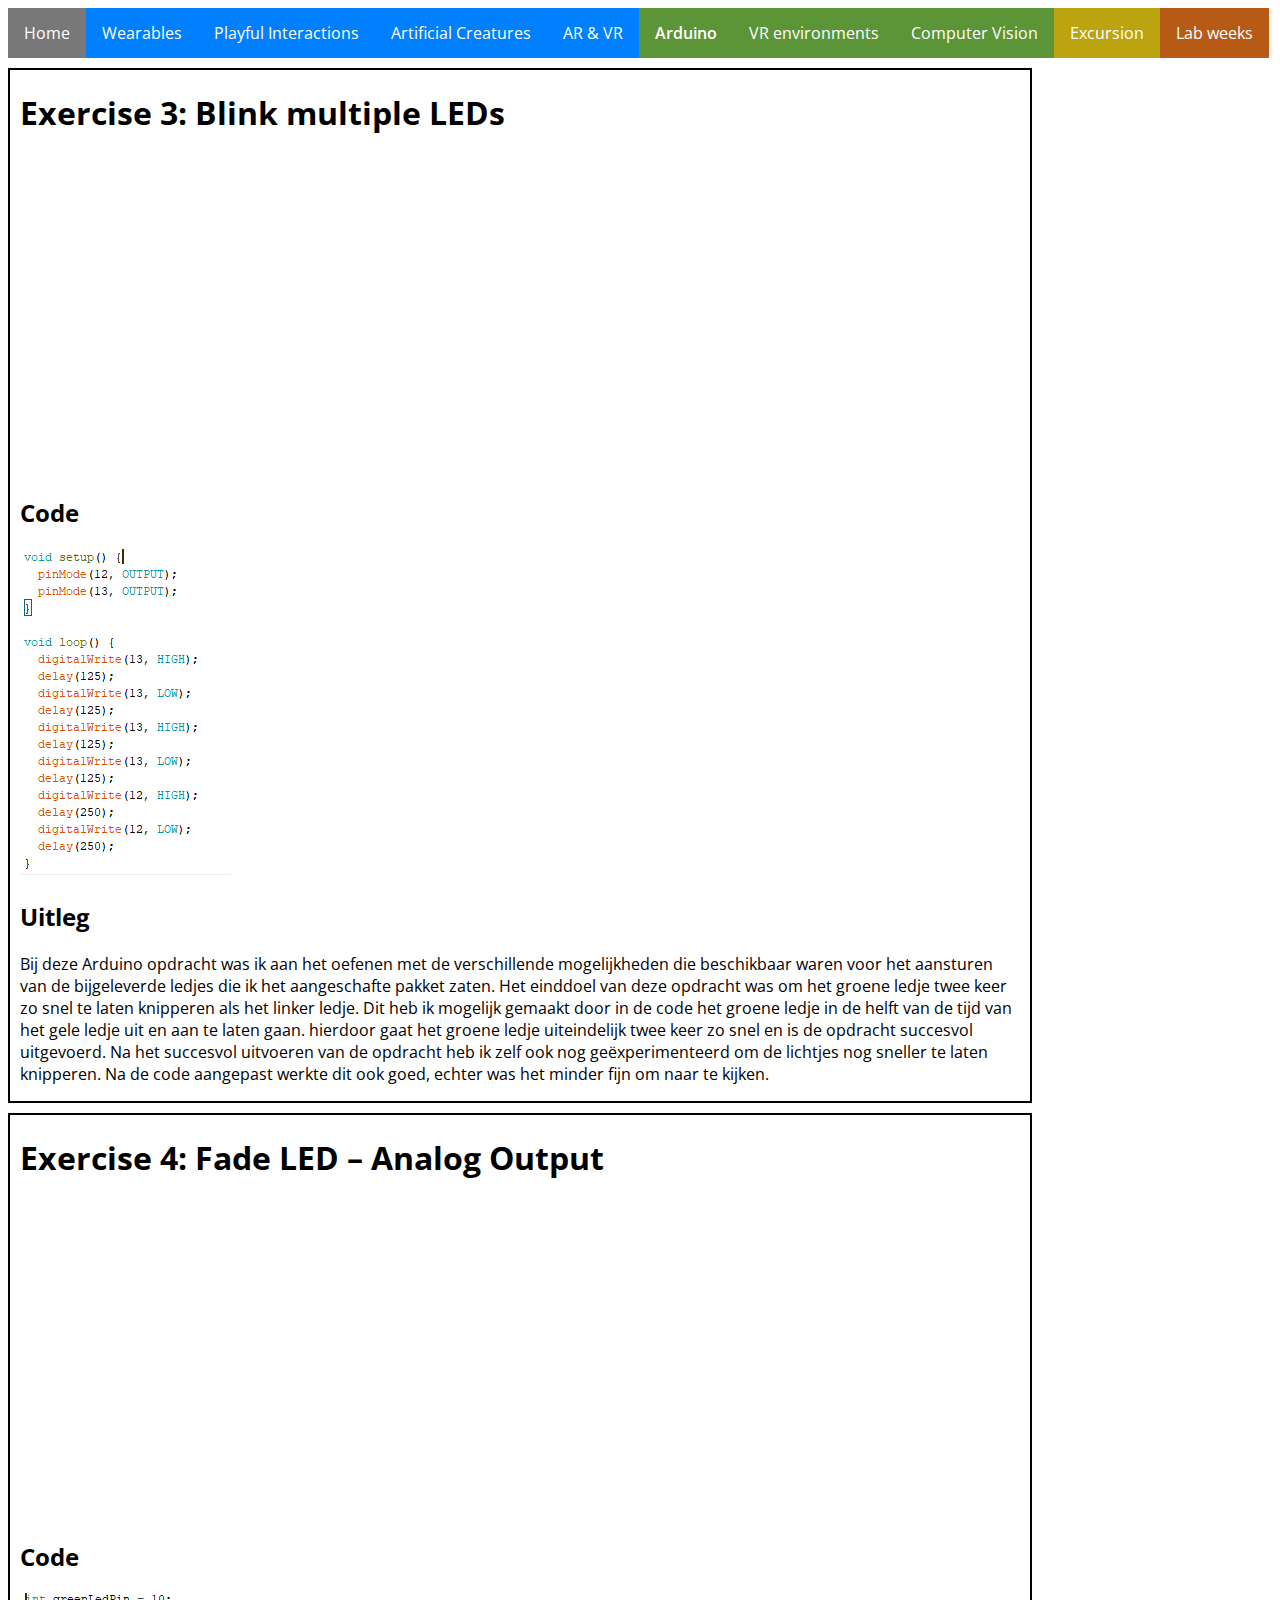
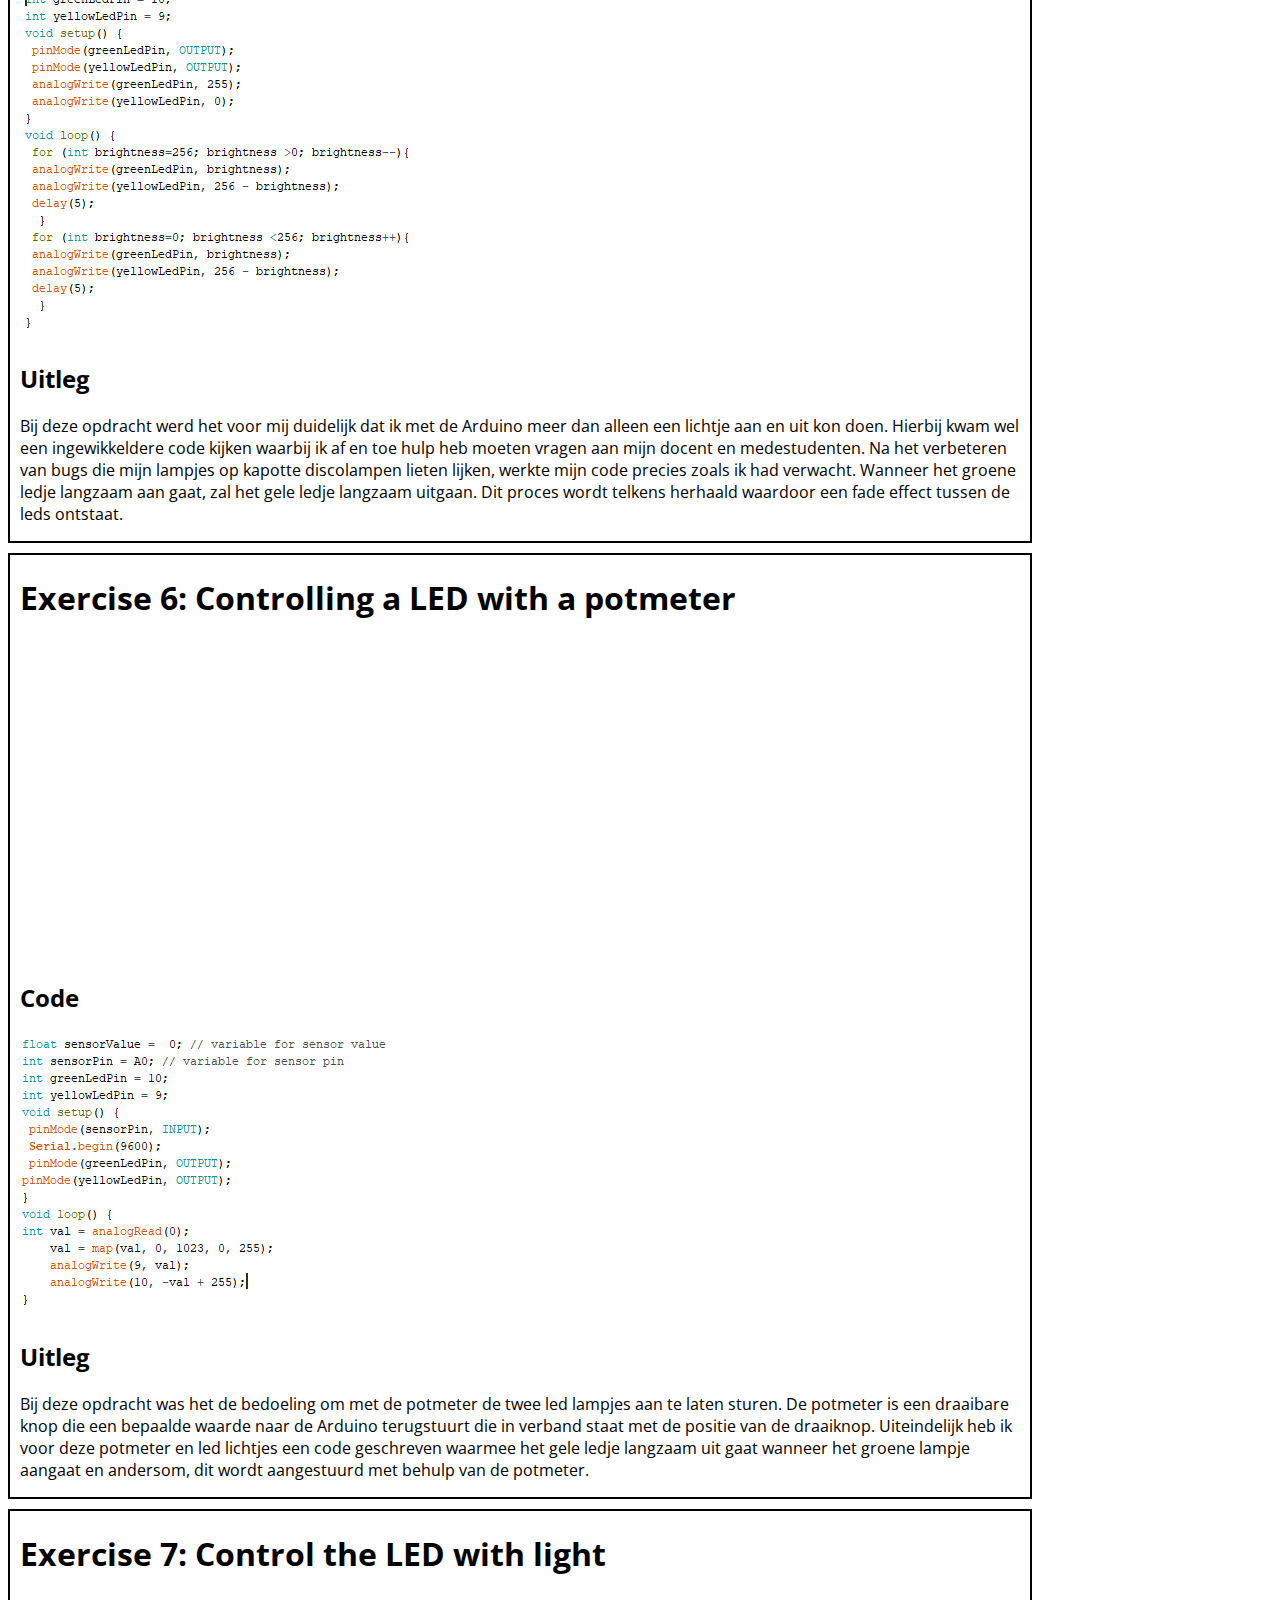
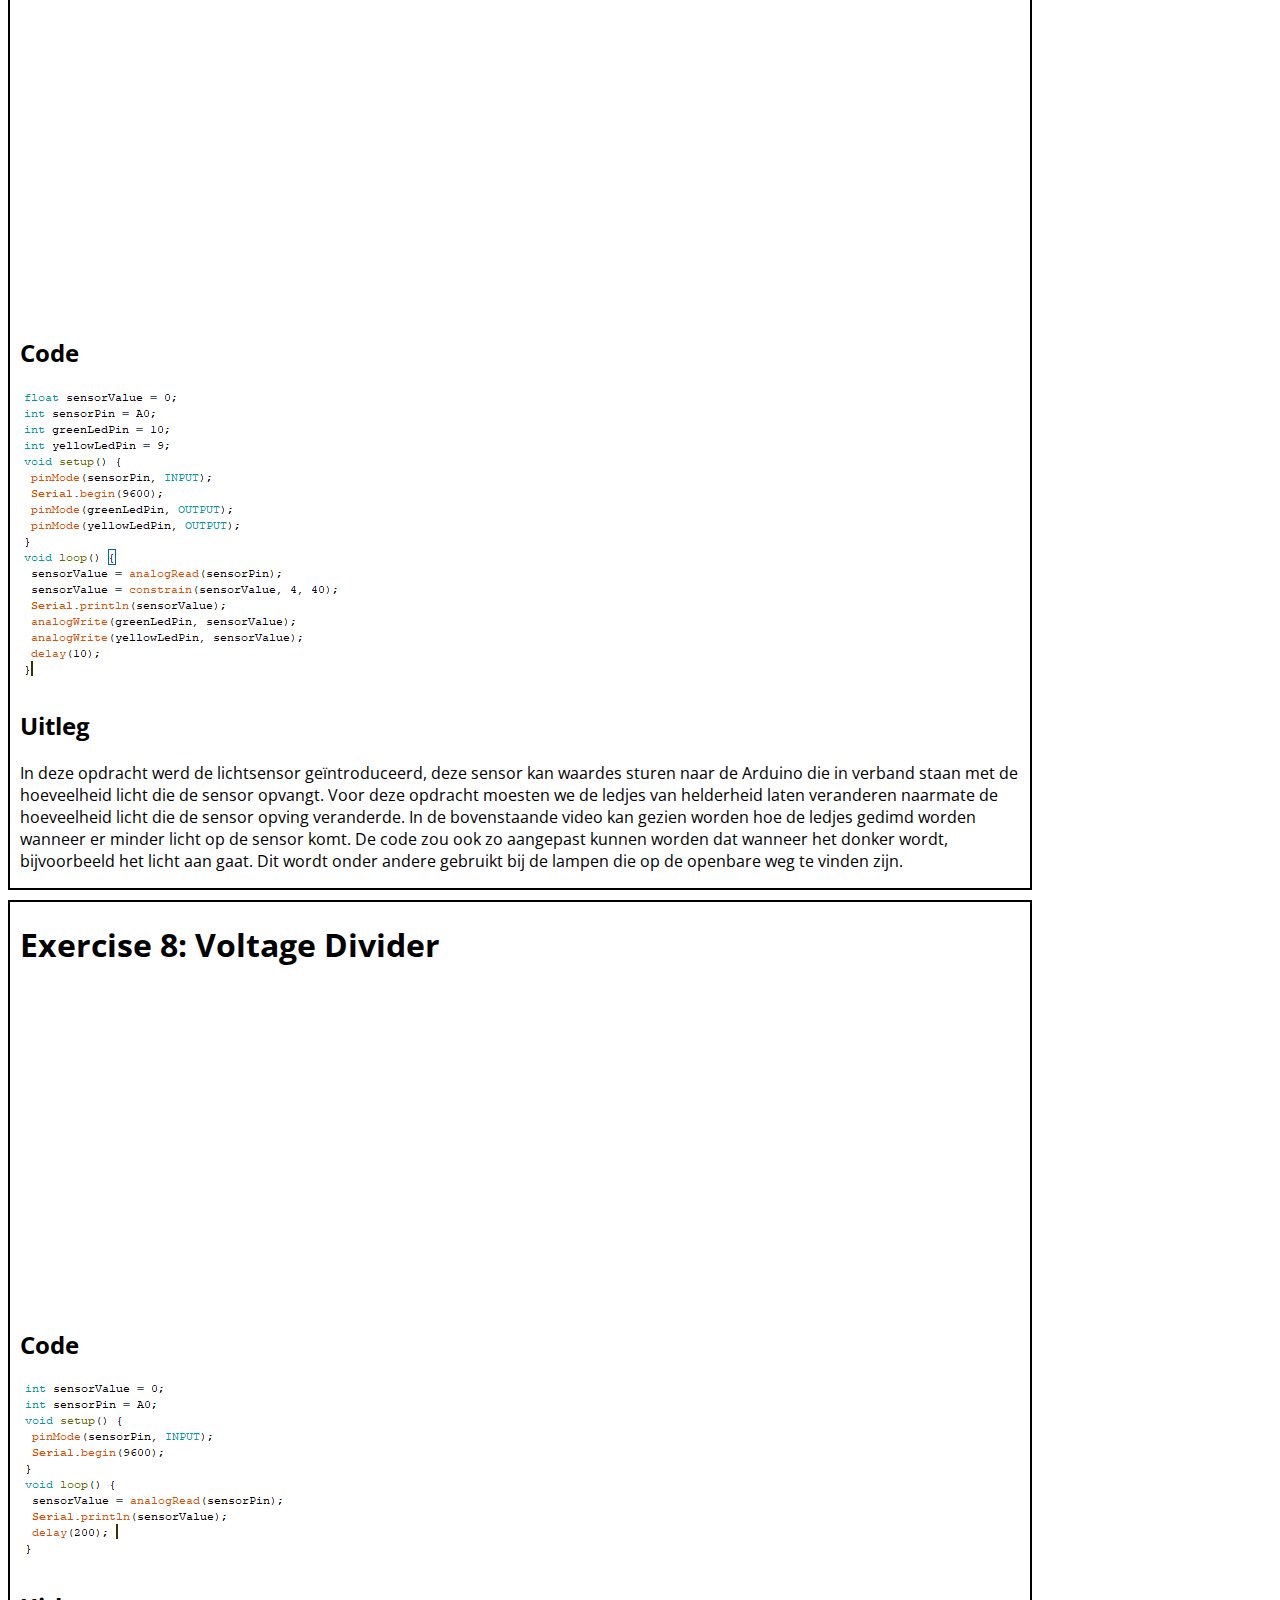
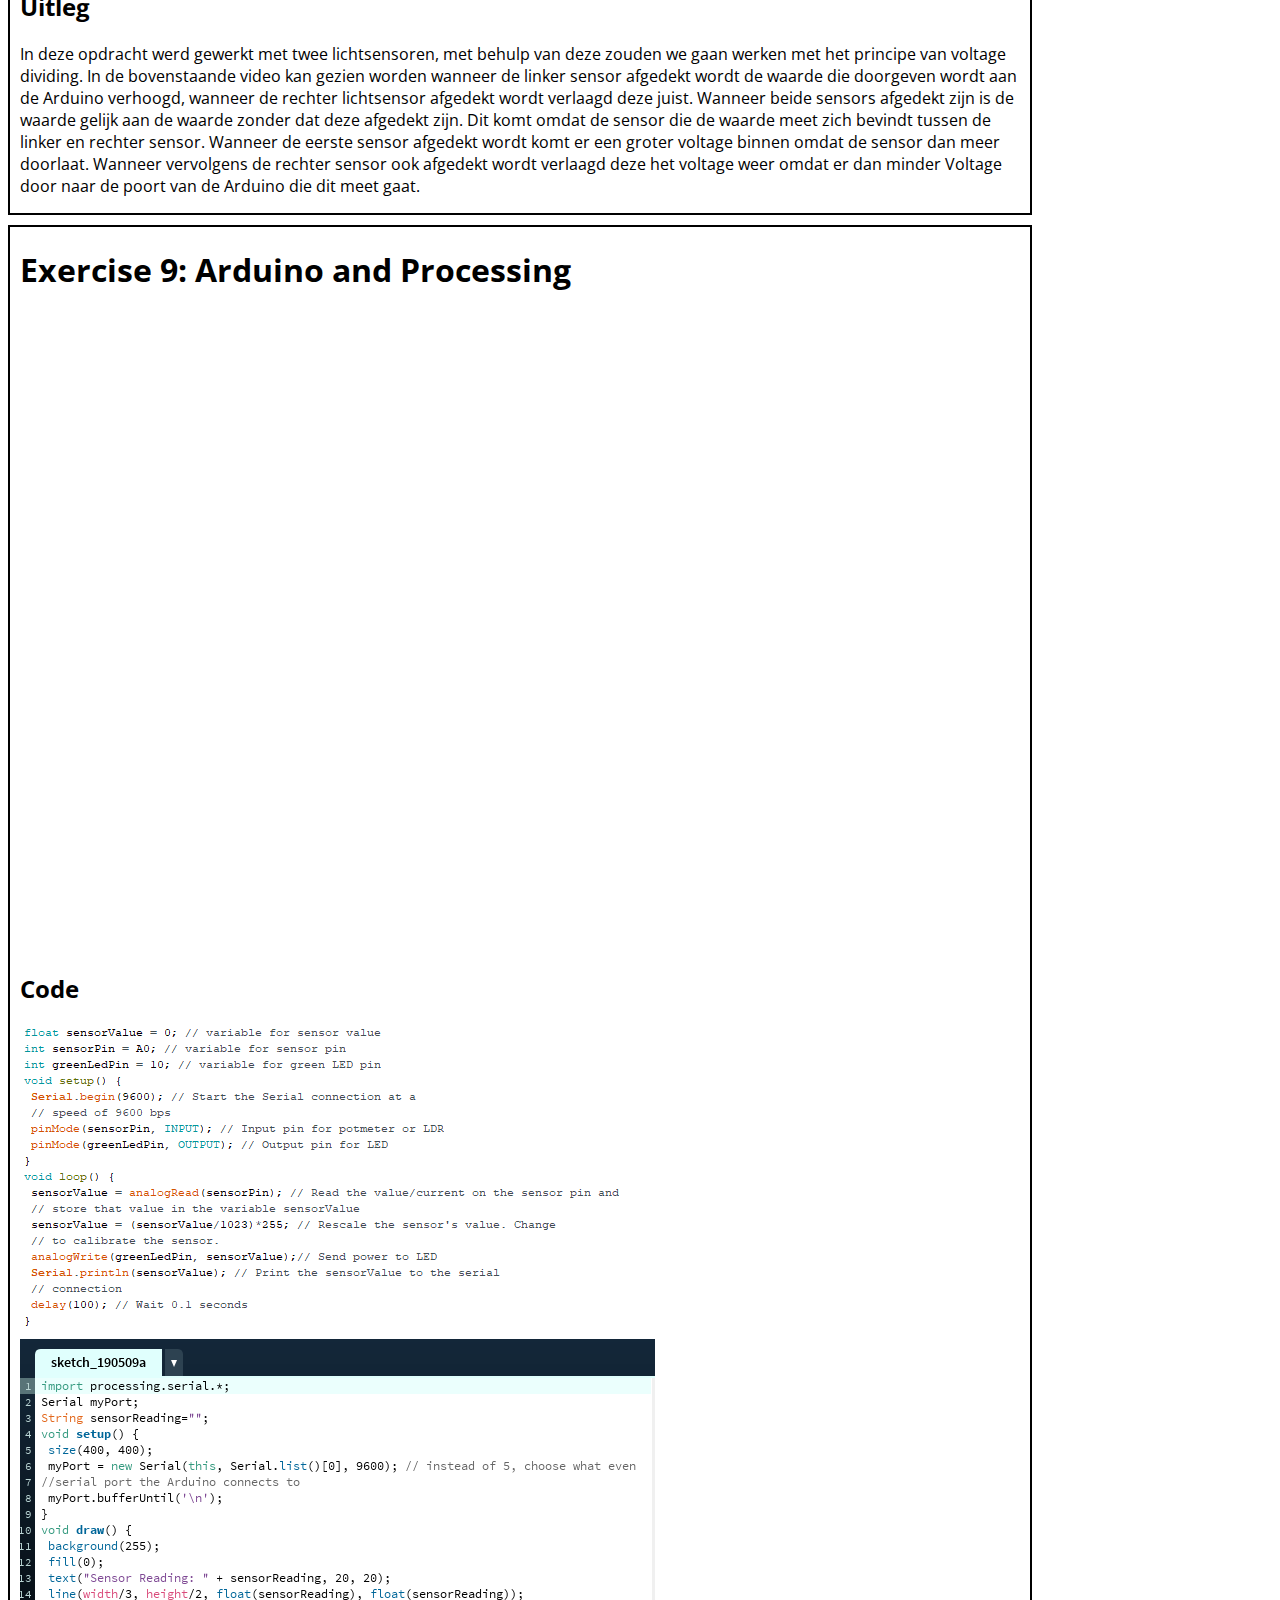
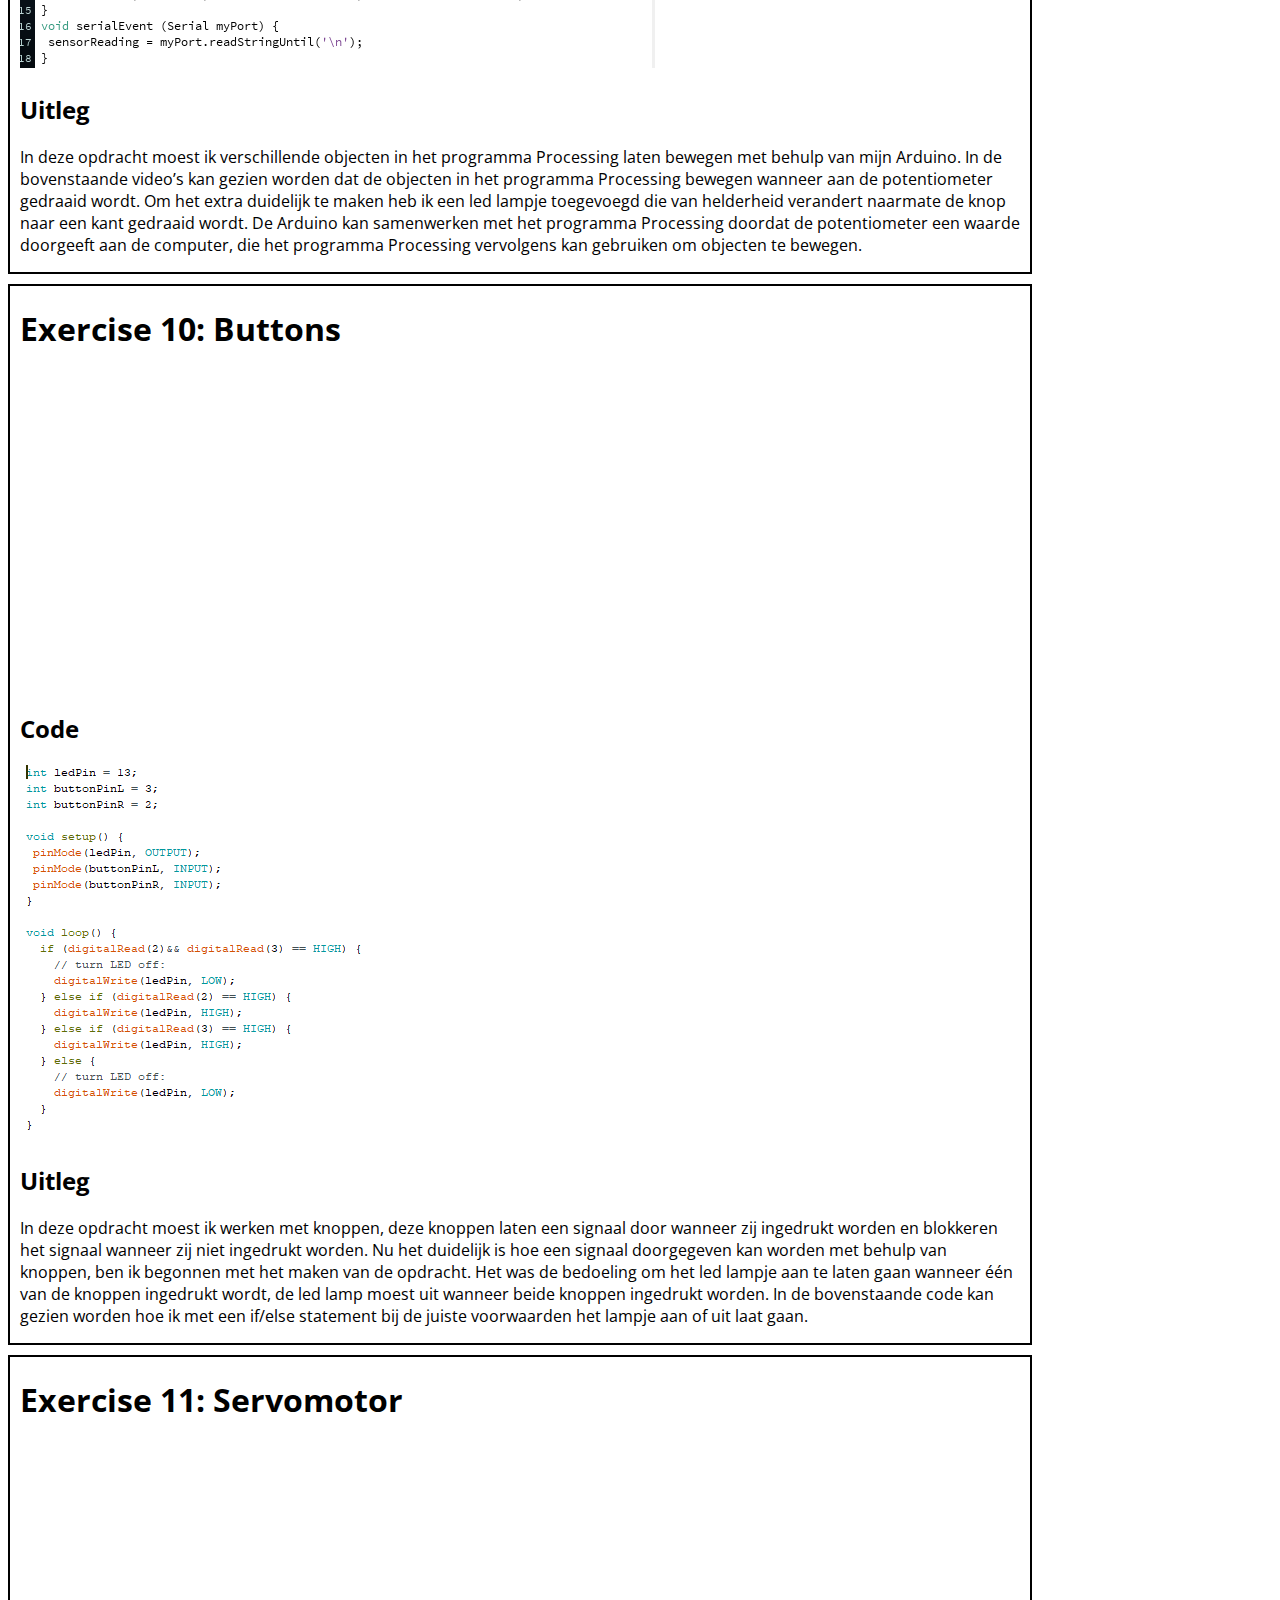
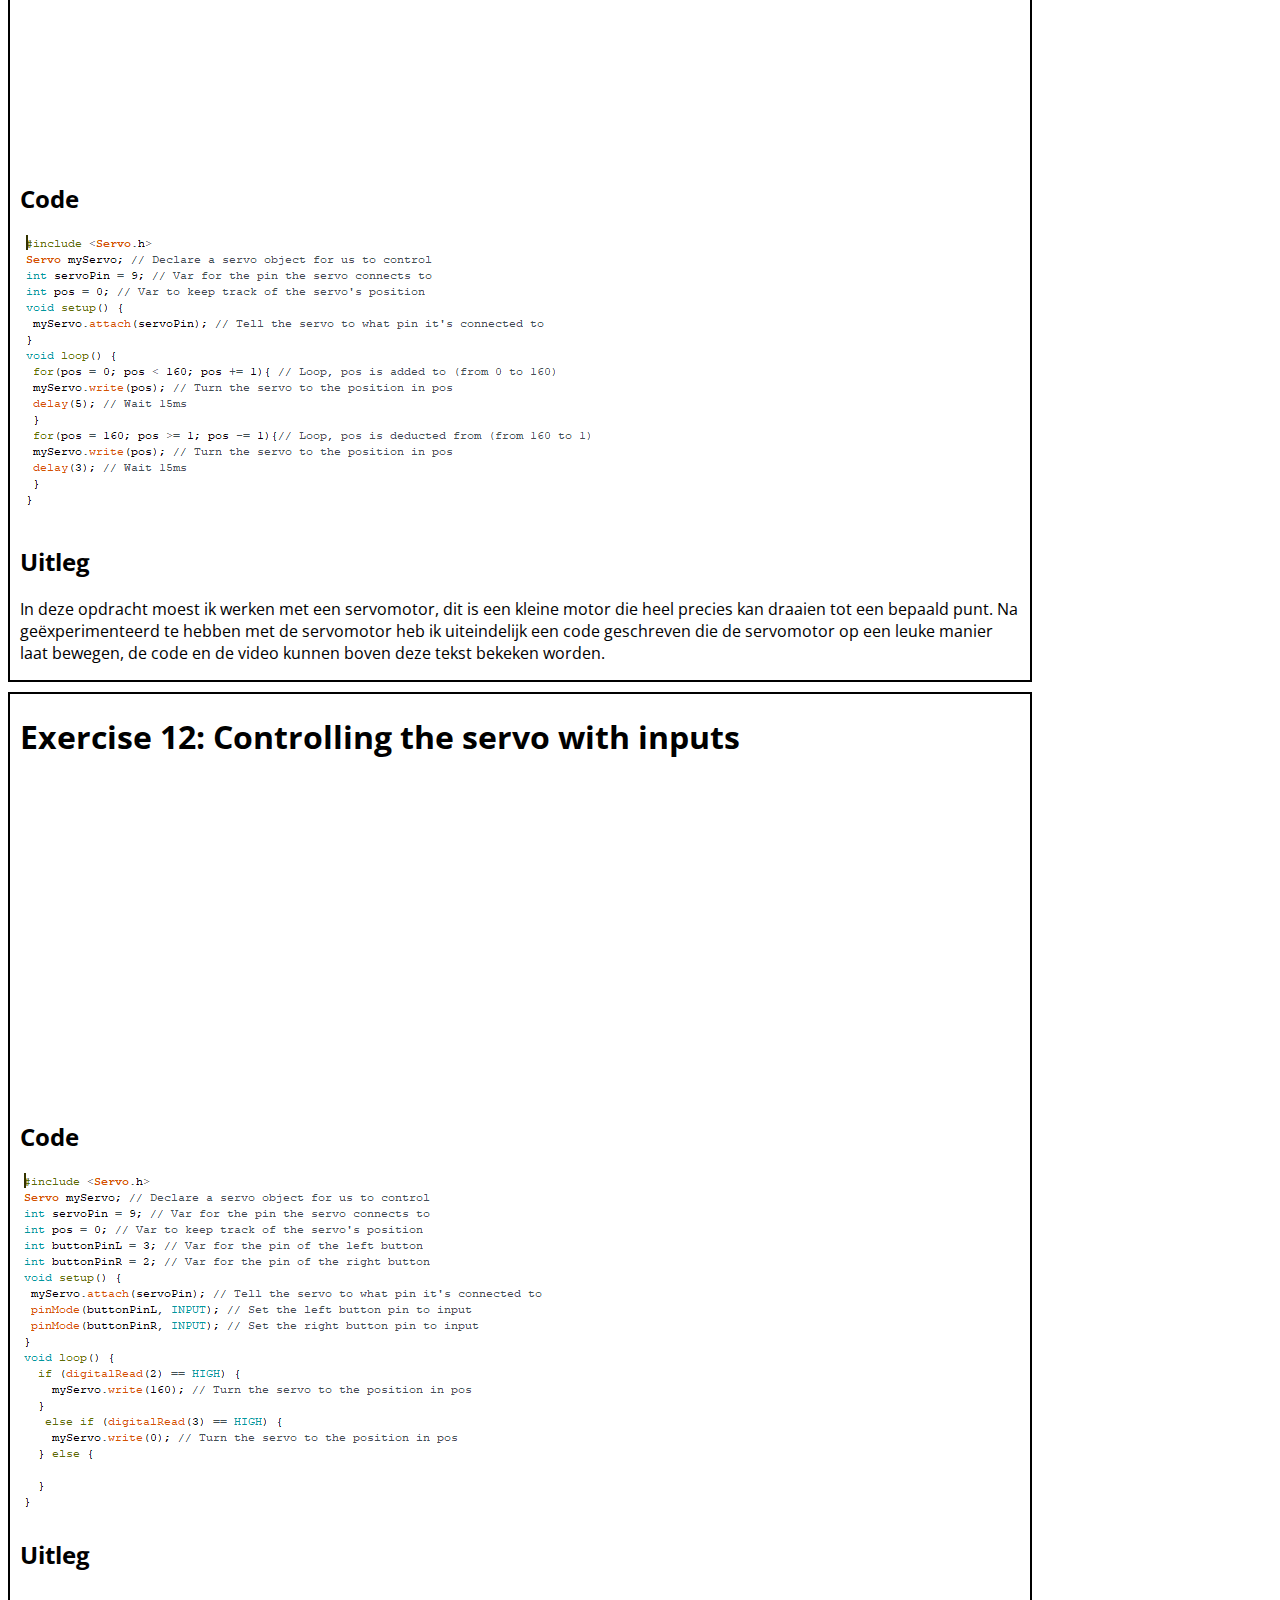
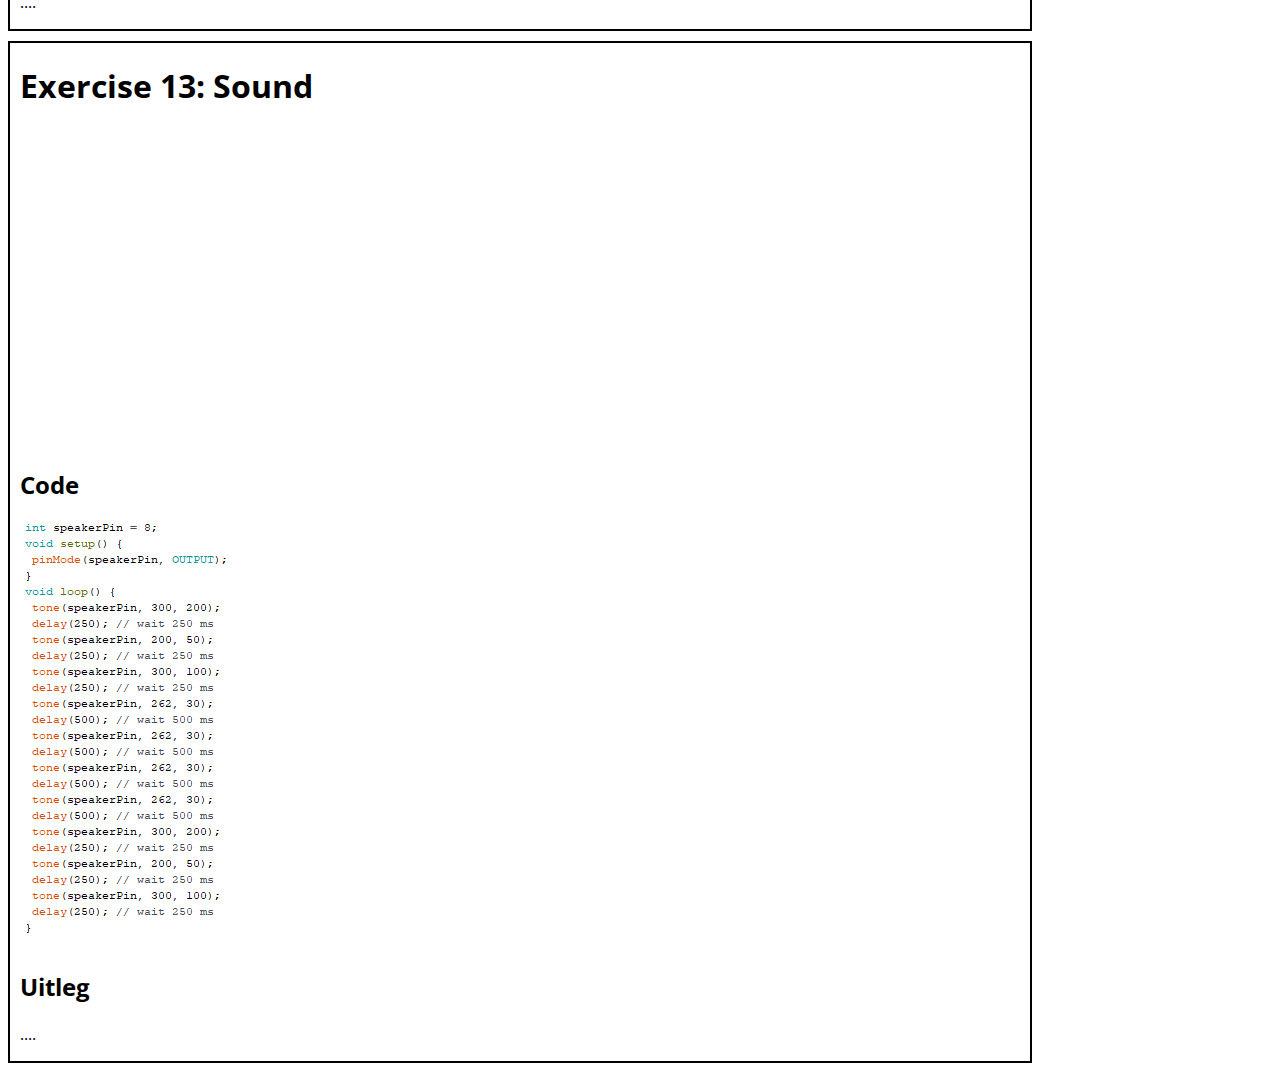
==== commit 4c616616: "content en code" ====
--- a/html/arduino.html
+++ b/html/arduino.html
@@ -9,13 +9,13 @@
 		<ul>
 			<li><a class="grey" 		href="../index.html">Home</a></li>
 			<li><a class="blue" 		href="wearables.html">Wearables</a></li>
-			<li><a class="blue" 		href="">Playful Interactions</a></li>
-			<li><a class="blue" 		href="">Artificial Creatures</a></li>
-			<li><a class="blue" 		href="">AR &#38; VR</a></li>
+			<li><a class="blue" 		href="playful.html">Playful Interactions</a></li>
+			<li><a class="blue" 		href="creatures.html">Artificial Creatures</a></li>
+			<li><a class="blue" 		href="arvr.html">AR &#38; VR</a></li>
 			<li><a class="green active" href="arduino.html">Arduino</a></li>
-			<li><a class="green" 		href="">VR environments</a></li>
-			<li><a class="green"		href="">Computer Vision</a></li>
-			<li><a class="yellow" 		href="">Excursion</a></li>
+			<li><a class="green" 		href="vrworkshop.html">VR environments</a></li>
+			<li><a class="green"		href="computer.html">Computer Vision</a></li>
+			<li><a class="yellow" 		href="excursion.html">Excursion</a></li>
 			<li><a class="orange" 		href="">Lab weeks</a></li>
 		</ul>
 		<div class="border">
@@ -48,7 +48,7 @@
 			<h2>Code</h2>
 			<img src="../img/code/7.PNG"/>
 			<h2>Uitleg</h2>
-			<p>In deze opdracht werd de lichtsensor geintroduceerd, deze sensor kan waardes sturen naar de Arduino die in verband staan met de hoeveelheid licht die de sensor opvangt. Voor deze opdracht moesten we de ledjes van helderheid laten veranderen naarmate de hoeveelheid licht die de sensor opving veranderde. In de bovenstaande video kan gezien worden hoe de ledjes gedimd worden wanneer er minder licht op de sensor komt. De code zou ook zo aangepast kunnen worden dat wanneer het donker wordt, bijvoorbeeld het licht aan gaat. Dit wordt onder andere gebruikt bij de lampen die op de openbare weg te vinden zijn.</p>
+			<p>In deze opdracht werd de lichtsensor geïntroduceerd, deze sensor kan waardes sturen naar de Arduino die in verband staan met de hoeveelheid licht die de sensor opvangt. Voor deze opdracht moesten we de ledjes van helderheid laten veranderen naarmate de hoeveelheid licht die de sensor opving veranderde. In de bovenstaande video kan gezien worden hoe de ledjes gedimd worden wanneer er minder licht op de sensor komt. De code zou ook zo aangepast kunnen worden dat wanneer het donker wordt, bijvoorbeeld het licht aan gaat. Dit wordt onder andere gebruikt bij de lampen die op de openbare weg te vinden zijn.</p>
 		</div>
 		<div class="border">
 			<h1>Exercise 8: Voltage Divider</h1>
@@ -56,7 +56,7 @@
 			<h2>Code</h2>
 			<img src="../img/code/8.PNG"/>
 			<h2>Uitleg</h2>
-			<p>In deze opdracht werd gewerkt met twee lichtsensoren, met behulp van deze zouden we gaan werken met het principe van voltage dividing. In de bovenstaande video kan gezien worden wanneer de linker sensor afgedekt wordt de waarde die doorgeven wordt aan de Arduino verhoogd, wanneer de rechter lichtsensor afgedekt wordt verlaagd deze juist. Wanneer beide sensors afgedekt zijn is de waarde gelijk aan de waarde zonder dat deze afgedekt zijn. Dit komt omdat de sensor die de waarde meet zich bevind tussen de linker en rechter sensor. Wanneer de eerste sensor afgedekt wordt komt er een groter voltage binnen omdat de sensor dan meer doorlaat. Wanneer vervolgens de rechter sensor ook afgedekt wordt verlaagd deze het voltage weer omdat er dan minder Voltage door naar de port van de Arduino die dit meet gaat.</p>
+			<p>In deze opdracht werd gewerkt met twee lichtsensoren, met behulp van deze zouden we gaan werken met het principe van voltage dividing. In de bovenstaande video kan gezien worden wanneer de linker sensor afgedekt wordt de waarde die doorgeven wordt aan de Arduino verhoogd, wanneer de rechter lichtsensor afgedekt wordt verlaagd deze juist. Wanneer beide sensors afgedekt zijn is de waarde gelijk aan de waarde zonder dat deze afgedekt zijn. Dit komt omdat de sensor die de waarde meet zich bevindt tussen de linker en rechter sensor. Wanneer de eerste sensor afgedekt wordt komt er een groter voltage binnen omdat de sensor dan meer doorlaat. Wanneer vervolgens de rechter sensor ook afgedekt wordt verlaagd deze het voltage weer omdat er dan minder Voltage door naar de poort van de Arduino die dit meet gaat.</p>
 		</div>
 		<div class="border">
 			<h1>Exercise 9: Arduino and Processing</h1>
@@ -66,7 +66,7 @@
 			<img src="../img/code/9.PNG"/>
 			<img src="../img/code/9p.PNG"/>
 			<h2>Uitleg</h2>
-			<p>....</p>
+			<p>In deze opdracht moest ik verschillende objecten in het programma Processing laten bewegen met behulp van mijn Arduino. In de bovenstaande video’s kan gezien worden dat de objecten in het programma Processing bewegen wanneer aan de potentiometer gedraaid wordt. Om het extra duidelijk te maken heb ik een led lampje toegevoegd die van helderheid verandert naarmate de knop naar een kant gedraaid wordt. De Arduino kan samenwerken met het programma Processing doordat de potentiometer een waarde doorgeeft aan de computer, die het programma Processing vervolgens kan gebruiken om objecten te bewegen.</p>
 		</div>
 		<div class="border">
 			<h1>Exercise 10: Buttons</h1>
@@ -74,7 +74,7 @@
 			<h2>Code</h2>
 			<img src="../img/code/10.PNG"/>
 			<h2>Uitleg</h2>
-			<p>....</p>
+			<p>In deze opdracht moest ik werken met knoppen, deze knoppen laten een signaal door wanneer zij ingedrukt worden en blokkeren het signaal wanneer zij niet ingedrukt worden. Nu het duidelijk is hoe een signaal doorgegeven kan worden met behulp van knoppen, ben ik begonnen met het maken van de opdracht. Het was de bedoeling om het led lampje aan te laten gaan wanneer één van de knoppen ingedrukt wordt, de led lamp moest uit wanneer beide knoppen ingedrukt worden. In de bovenstaande code kan gezien worden hoe ik met een if/else statement bij de juiste voorwaarden het lampje aan of uit laat gaan.</p>
 		</div>
 		<div class="border">
 			<h1>Exercise 11: Servomotor</h1>
@@ -82,7 +82,7 @@
 			<h2>Code</h2>
 			<img src="../img/code/11.PNG"/>
 			<h2>Uitleg</h2>
-			<p>....</p>
+			<p>In deze opdracht moest ik werken met een servomotor, dit is een kleine motor die heel precies kan draaien tot een bepaald punt. Na geëxperimenteerd te hebben met de servomotor heb ik uiteindelijk een code geschreven die de servomotor op een leuke manier laat bewegen, de code en de video kunnen boven deze tekst bekeken worden.</p>
 		</div>
 		<div class="border">
 			<h1>Exercise 12: Controlling the servo with inputs</h1>
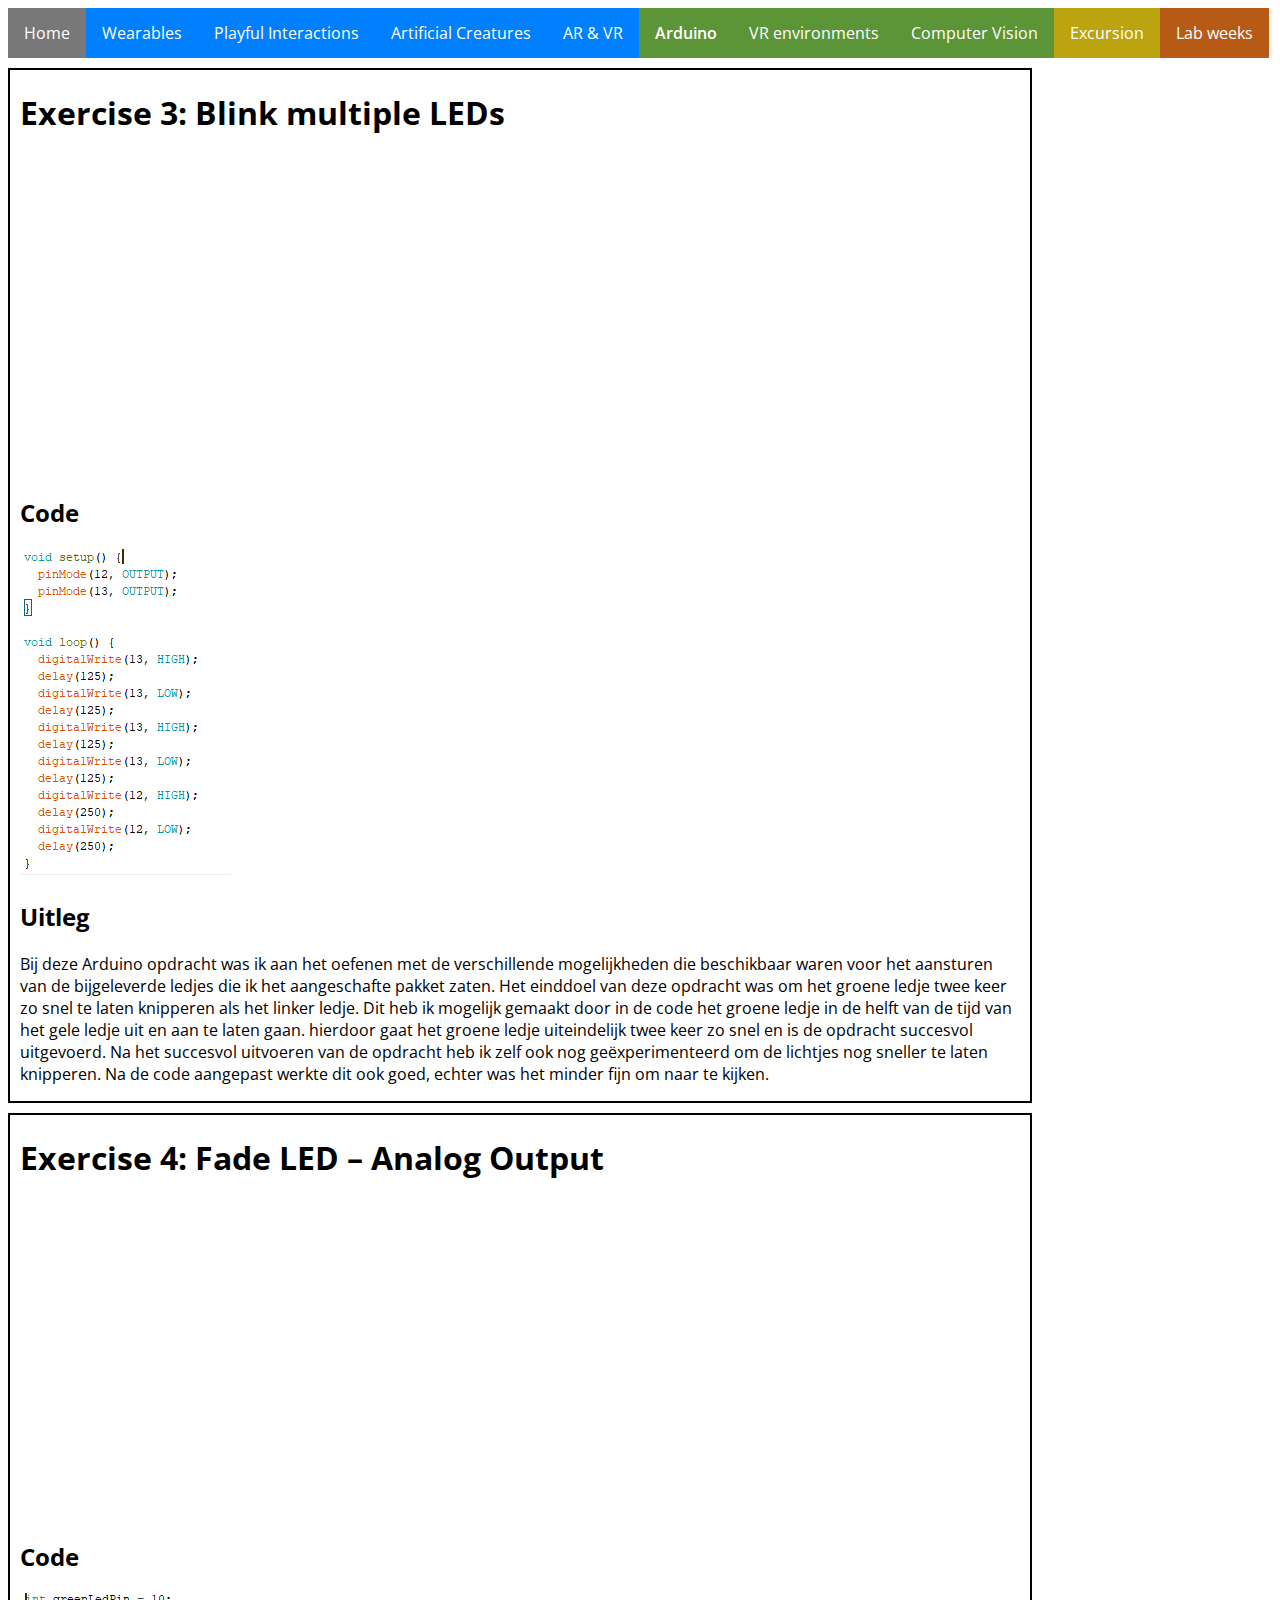
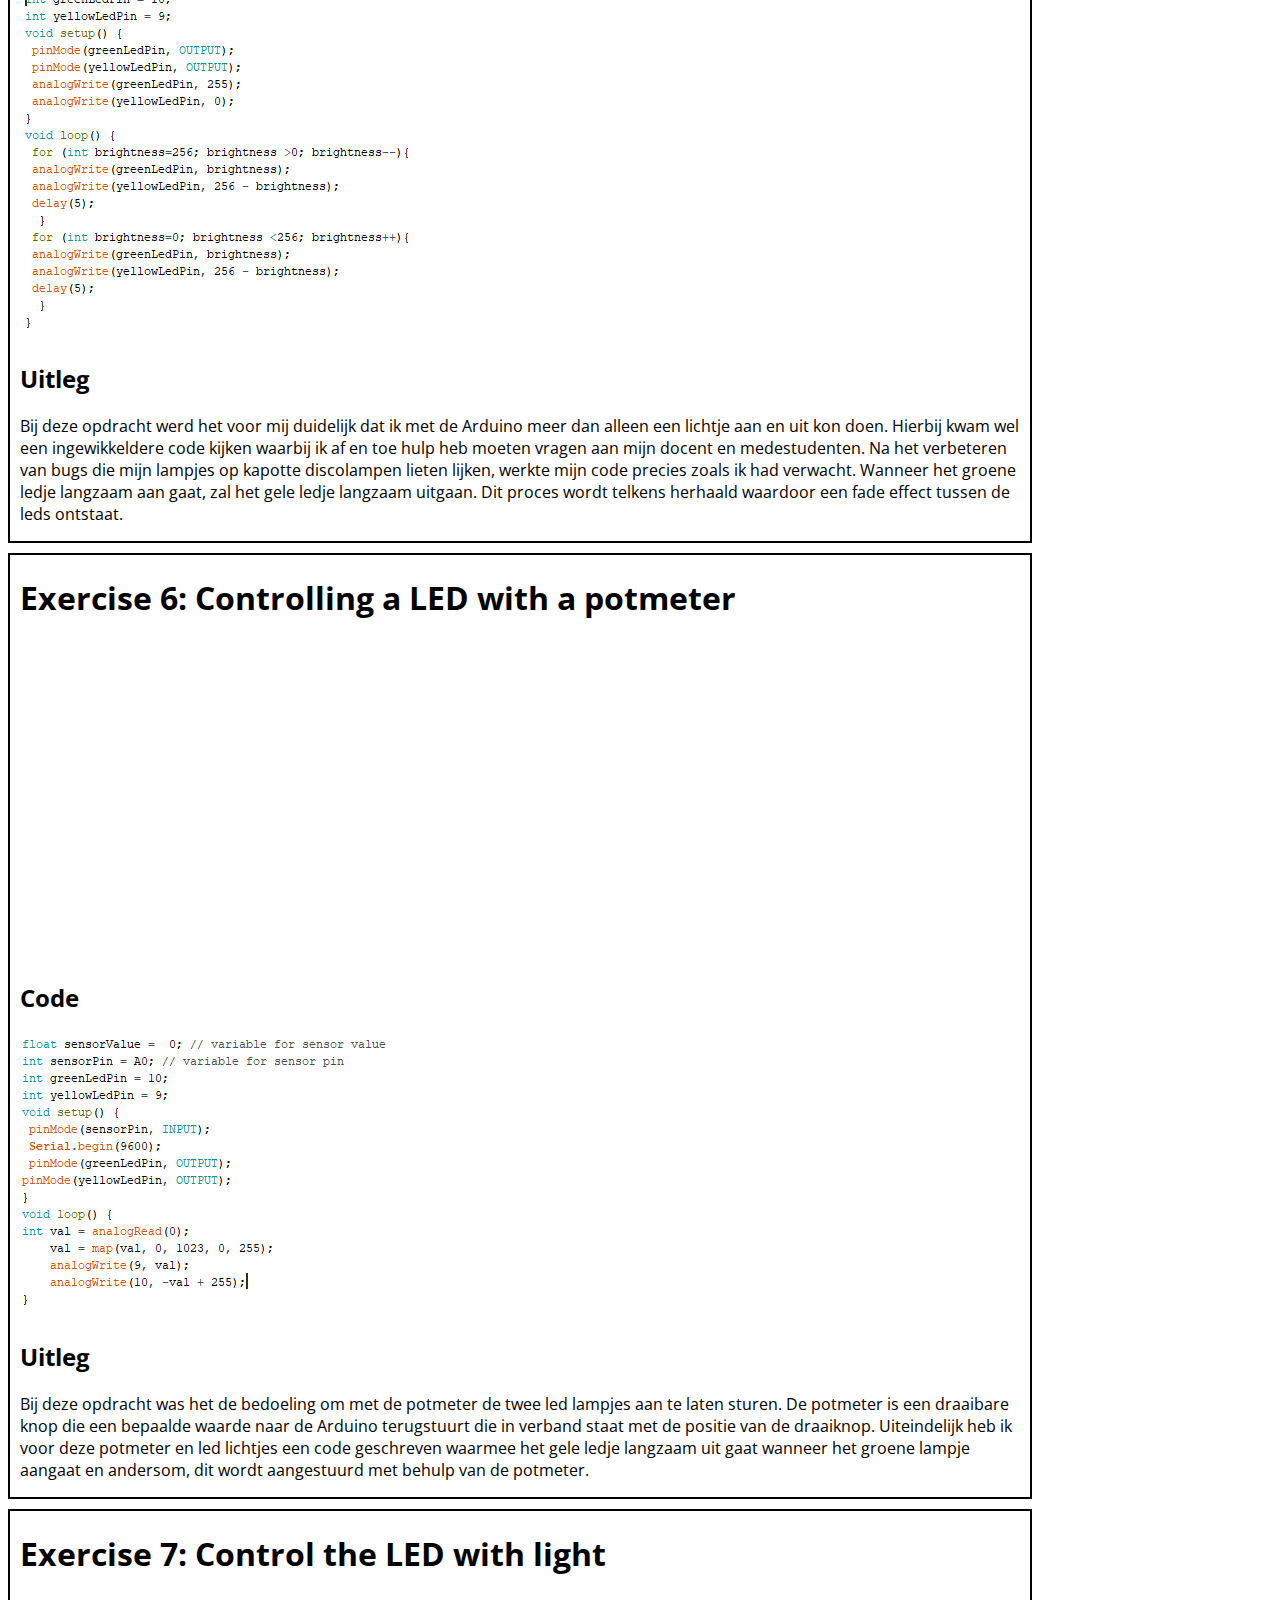
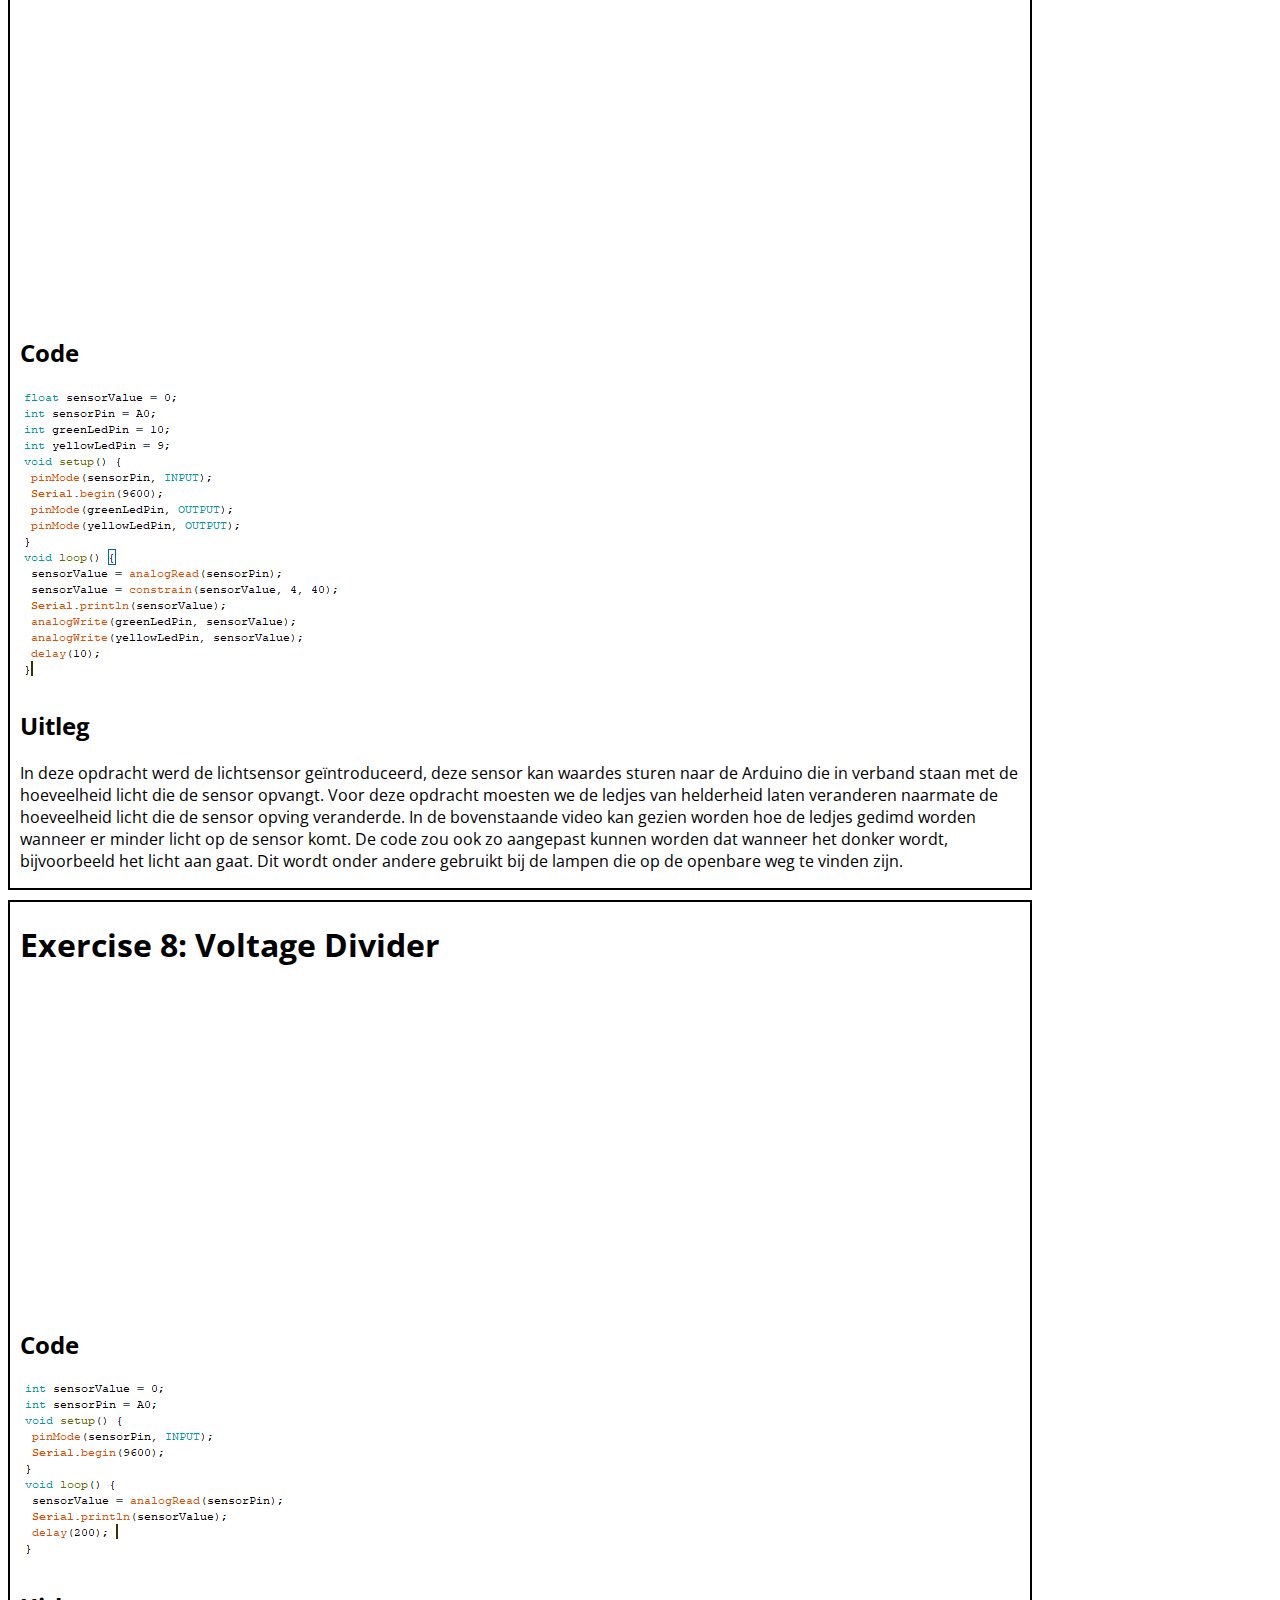
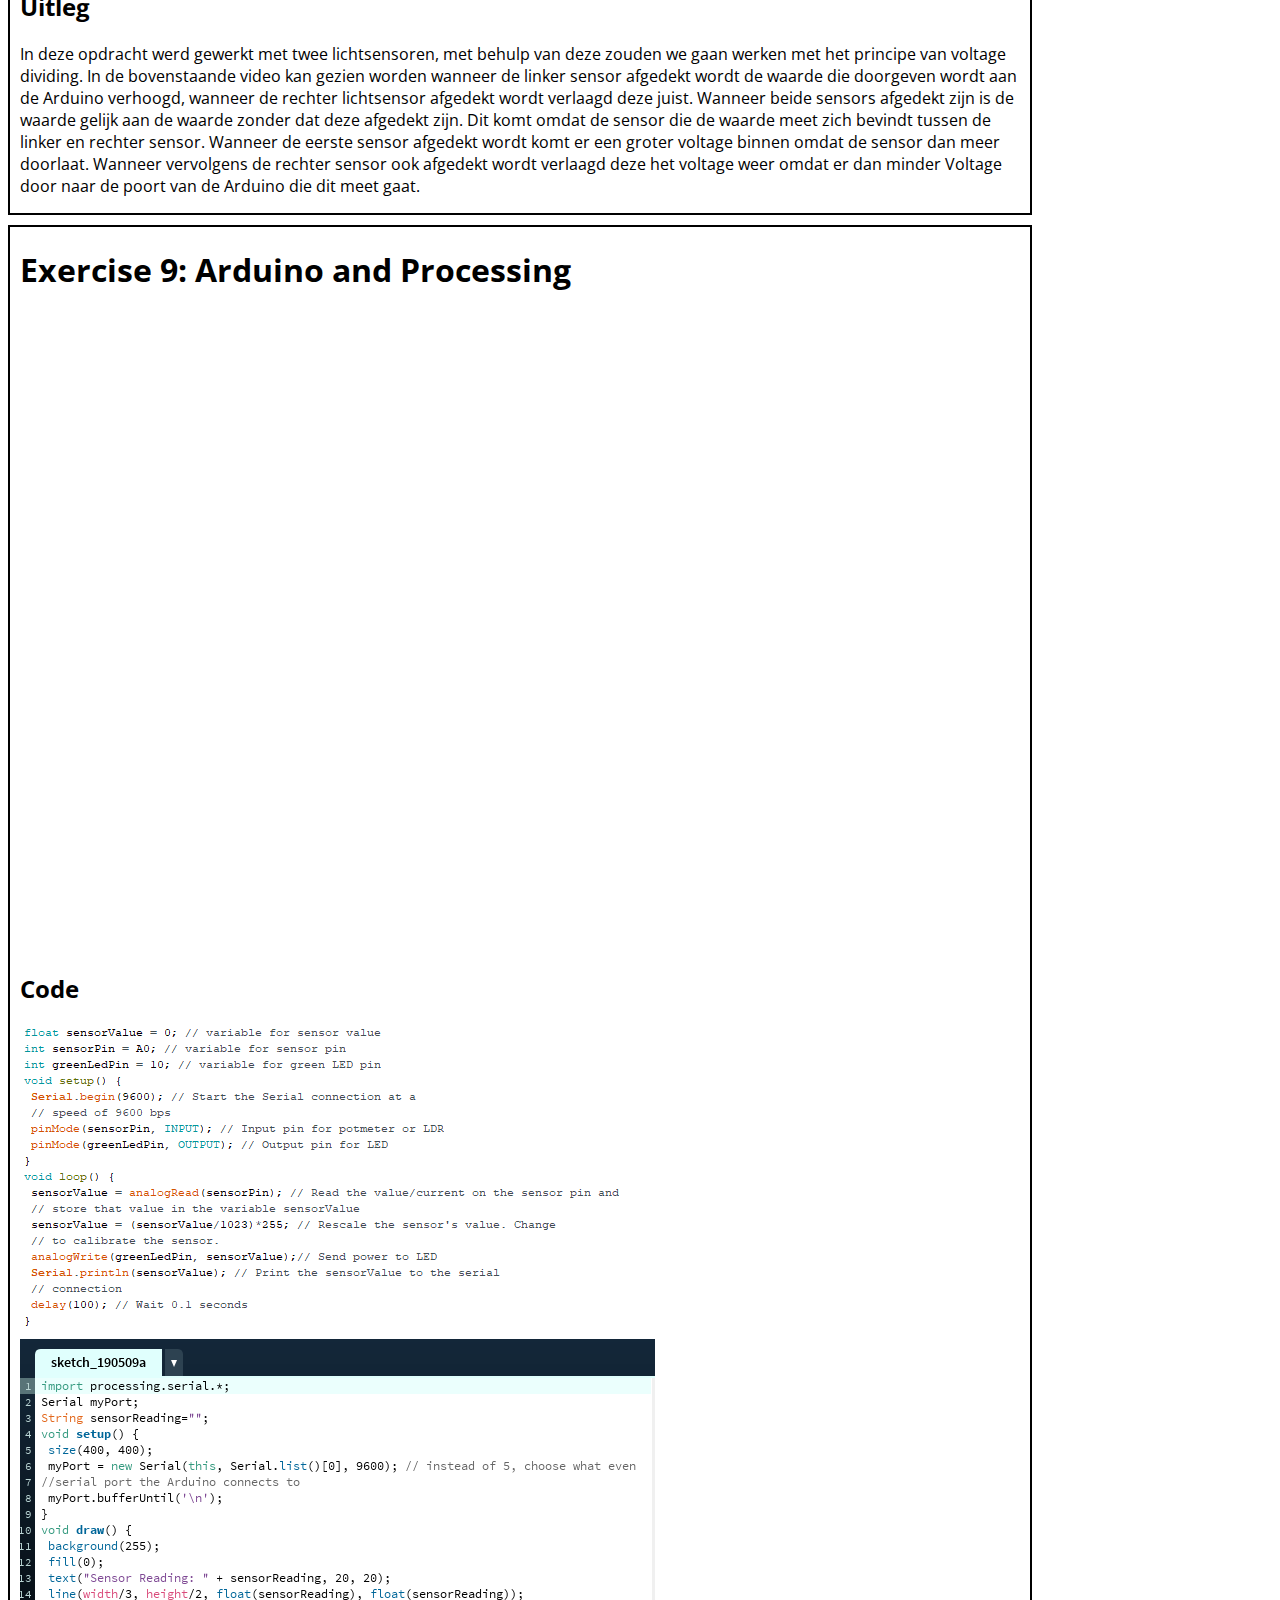
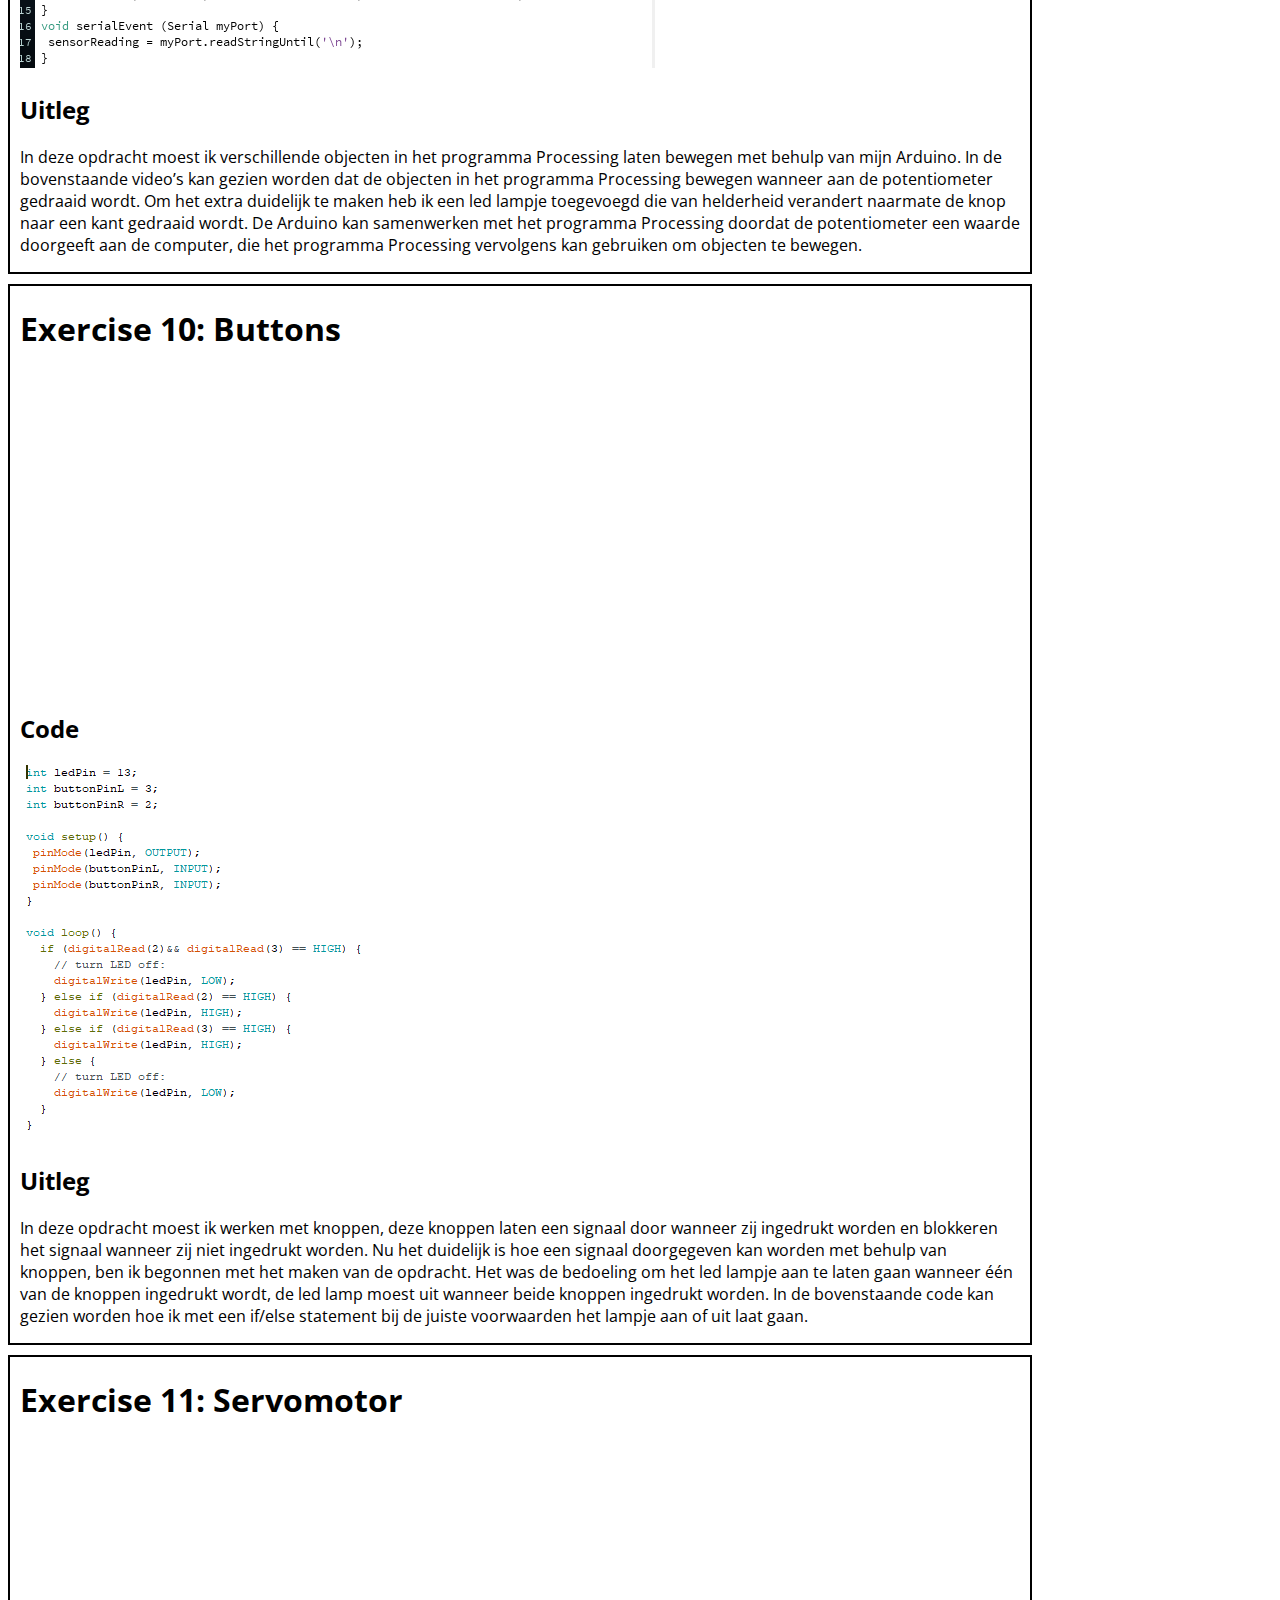
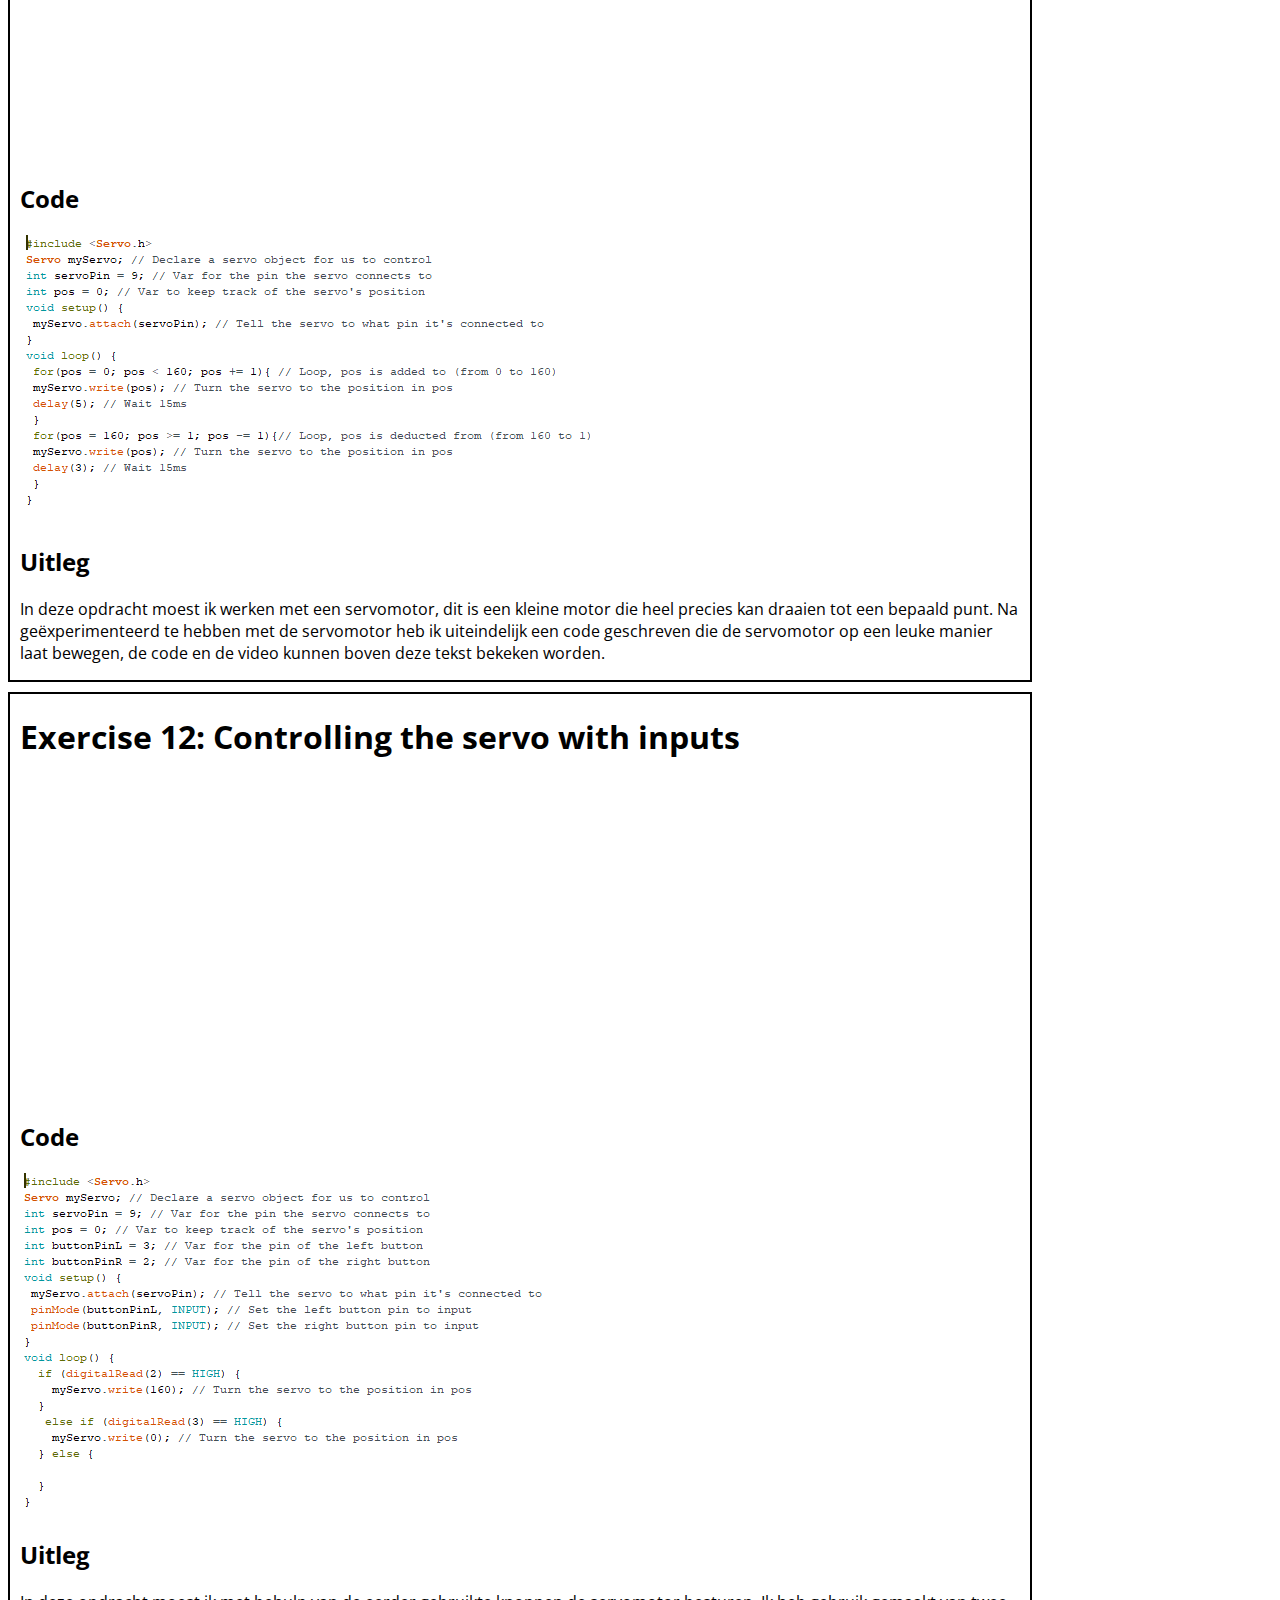
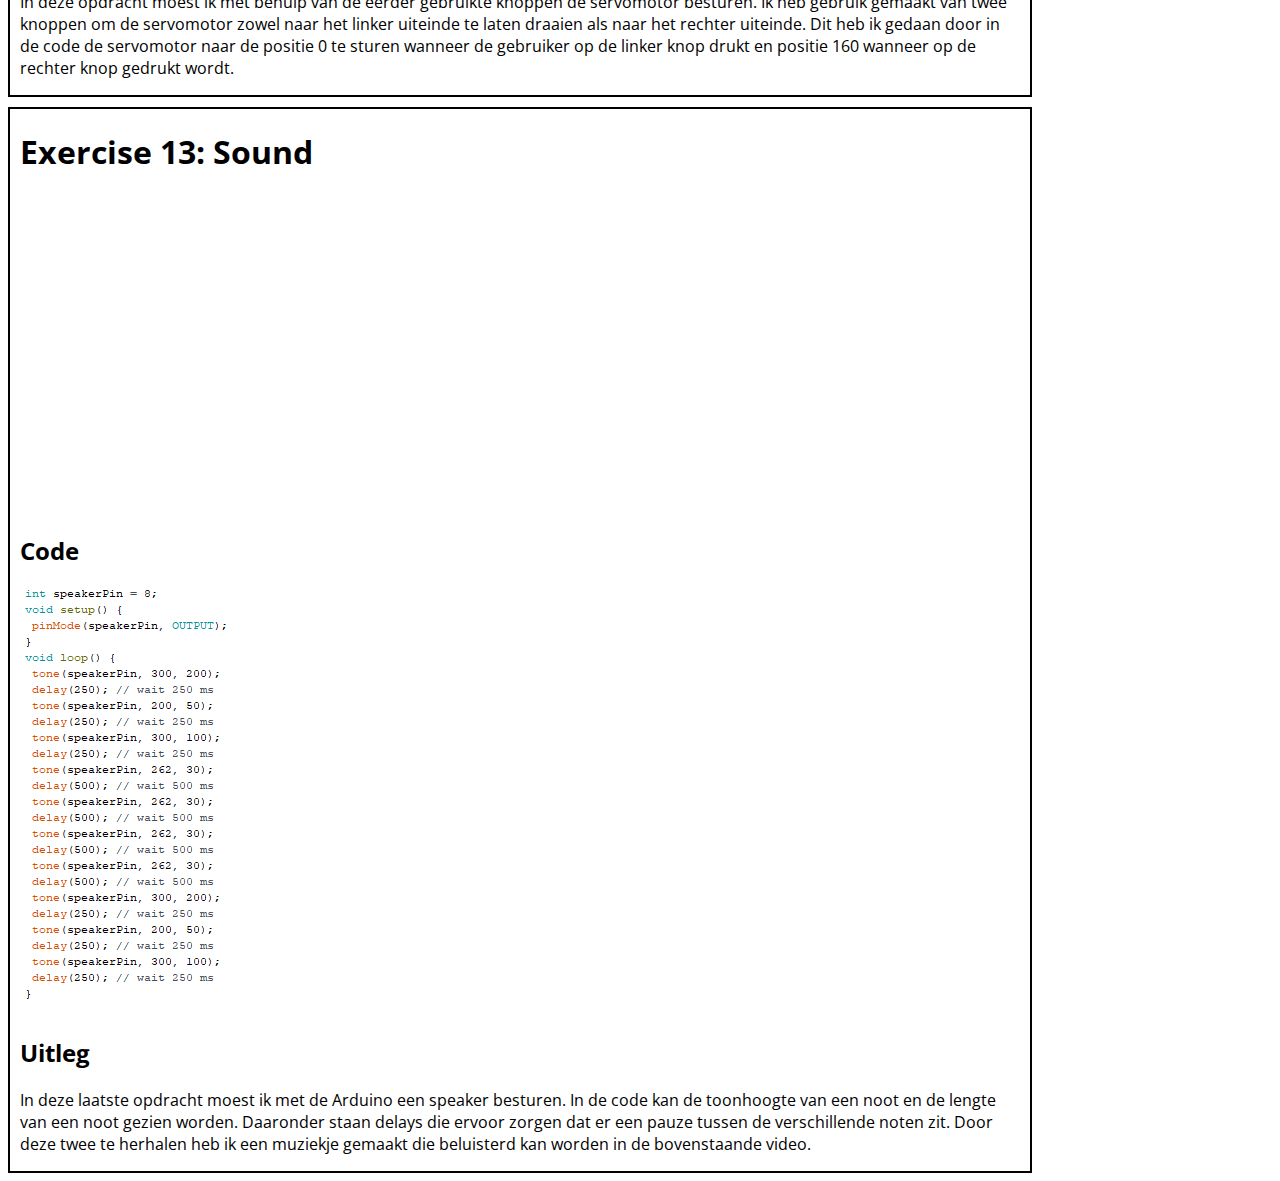
==== commit 673cb1e2: "new text and code" ====
--- a/html/arduino.html
+++ b/html/arduino.html
@@ -90,7 +90,7 @@
 			<h2>Code</h2>
 			<img src="../img/code/12.PNG"/>
 			<h2>Uitleg</h2>
-			<p>....</p>
+			<p>In deze opdracht moest ik met behulp van de eerder gebruikte knoppen de servomotor besturen. Ik heb gebruik gemaakt van twee knoppen om de servomotor zowel naar het linker uiteinde te laten draaien als naar het rechter uiteinde. Dit heb ik gedaan door in de code de servomotor naar de positie 0 te sturen wanneer de gebruiker op de linker knop drukt en positie 160 wanneer op de rechter knop gedrukt wordt.</p>
 		</div>
 		<div class="border">
 			<h1>Exercise 13: Sound</h1>
@@ -98,7 +98,7 @@
 			<h2>Code</h2>
 			<img src="../img/code/13.PNG"/>
 			<h2>Uitleg</h2>
-			<p>....</p>
+			<p>In deze laatste opdracht moest ik met de Arduino een speaker besturen. In de code kan de toonhoogte van een noot en de lengte van een noot gezien worden. Daaronder staan delays die ervoor zorgen dat er een pauze tussen de verschillende noten zit. Door deze twee te herhalen heb ik een muziekje gemaakt die beluisterd kan worden in de bovenstaande video.</p>
 		</div>
 		
 		
